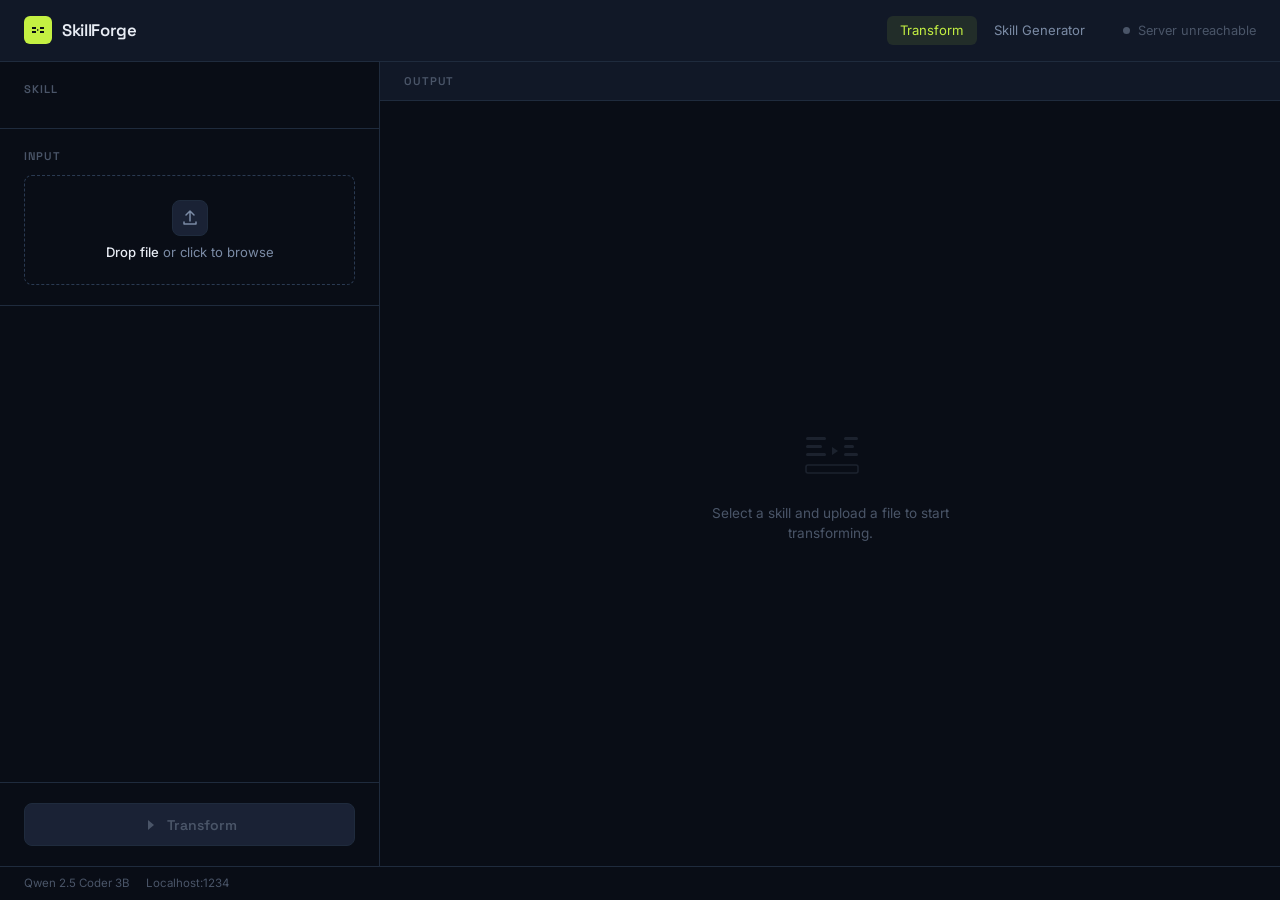
==== templates/index.html @ 71721511 "Initial commit: SkillForge — skill-driven data transformation framework - Skill-based architecture: " ====
<!DOCTYPE html>
<html lang="en">
<head>
    <meta charset="UTF-8">
    <meta name="viewport" content="width=device-width, initial-scale=1.0">
    <title>SkillForge</title>
    <link rel="preconnect" href="https://fonts.googleapis.com">
    <link rel="preconnect" href="https://fonts.gstatic.com" crossorigin>
    <link href="https://fonts.googleapis.com/css2?family=Space+Grotesk:wght@400;500;600;700&family=Inter:wght@400;500;600&family=JetBrains+Mono:wght@400;500&display=swap" rel="stylesheet">
    <style>
        :root {
            --bg-deep: #090d16;
            --bg-surface: #111827;
            --bg-elevated: #1a2235;
            --border: #1f2b3d;
            --border-hover: #2a3a52;
            --text-primary: #e8ecf4;
            --text-secondary: #7b8ba5;
            --text-muted: #4a5568;
            --accent: #c4f042;
            --accent-dim: #c4f04218;
            --accent-mid: #c4f04240;
            --error: #ef4444;
            --success: #c4f042;
        }

        * { margin: 0; padding: 0; box-sizing: border-box; }

        body {
            font-family: 'Inter', system-ui, sans-serif;
            background: var(--bg-deep);
            color: var(--text-primary);
            min-height: 100vh;
            display: flex;
            flex-direction: column;
        }

        /* Header */
        header {
            display: flex;
            align-items: center;
            justify-content: space-between;
            padding: 1rem 1.5rem;
            border-bottom: 1px solid var(--border);
            background: var(--bg-surface);
        }
        .logo {
            display: flex;
            align-items: center;
            gap: 0.625rem;
        }
        .logo-mark {
            width: 28px;
            height: 28px;
            background: var(--accent);
            border-radius: 6px;
            display: flex;
            align-items: center;
            justify-content: center;
        }
        .logo-mark svg { width: 16px; height: 16px; }
        .logo-text {
            font-family: 'Space Grotesk', sans-serif;
            font-weight: 600;
            font-size: 1.05rem;
            letter-spacing: -0.02em;
        }
        .header-status {
            display: flex;
            align-items: center;
            gap: 0.5rem;
            font-size: 0.8rem;
            color: var(--text-muted);
        }
        .nav-links { display: flex; gap: 0.25rem; }
        .nav-link {
            padding: 0.4rem 0.85rem;
            border-radius: 6px;
            font-size: 0.82rem;
            color: var(--text-secondary);
            text-decoration: none;
            transition: background 0.15s, color 0.15s;
        }
        .nav-link:hover { background: var(--bg-elevated); color: var(--text-primary); }
        .nav-link.active { background: var(--accent-dim); color: var(--accent); }
        .status-dot {
            width: 7px;
            height: 7px;
            border-radius: 50%;
            background: var(--text-muted);
        }
        .status-dot.connected { background: var(--accent); box-shadow: 0 0 6px var(--accent-mid); }

        /* Main layout */
        .workspace {
            display: grid;
            grid-template-columns: 380px 1fr;
            flex: 1;
            min-height: 0;
        }

        /* Left panel — controls */
        .controls {
            border-right: 1px solid var(--border);
            display: flex;
            flex-direction: column;
            overflow-y: auto;
        }
        .panel-section {
            padding: 1.25rem 1.5rem;
            border-bottom: 1px solid var(--border);
        }
        .panel-label {
            font-family: 'Space Grotesk', sans-serif;
            font-size: 0.7rem;
            font-weight: 600;
            text-transform: uppercase;
            letter-spacing: 0.08em;
            color: var(--text-muted);
            margin-bottom: 0.75rem;
        }

        /* Skills */
        .skill-list {
            display: flex;
            flex-direction: column;
            gap: 0.5rem;
        }
        .skill-option {
            display: flex;
            align-items: flex-start;
            gap: 0.75rem;
            padding: 0.75rem;
            border: 1px solid var(--border);
            border-radius: 8px;
            cursor: pointer;
            transition: border-color 0.15s, background 0.15s;
        }
        .skill-option:hover {
            border-color: var(--border-hover);
            background: var(--bg-elevated);
        }
        .skill-option.selected {
            border-color: var(--accent);
            background: var(--accent-dim);
        }
        .skill-radio {
            width: 16px;
            height: 16px;
            border-radius: 50%;
            border: 2px solid var(--border-hover);
            flex-shrink: 0;
            margin-top: 1px;
            transition: border-color 0.15s;
            display: flex;
            align-items: center;
            justify-content: center;
        }
        .skill-option.selected .skill-radio {
            border-color: var(--accent);
        }
        .skill-radio-dot {
            width: 8px;
            height: 8px;
            border-radius: 50%;
            background: var(--accent);
            transform: scale(0);
            transition: transform 0.15s;
        }
        .skill-option.selected .skill-radio-dot {
            transform: scale(1);
        }
        .skill-info h3 {
            font-family: 'Space Grotesk', sans-serif;
            font-size: 0.88rem;
            font-weight: 600;
            margin-bottom: 0.2rem;
        }
        .skill-info p {
            font-size: 0.78rem;
            color: var(--text-secondary);
            line-height: 1.4;
        }

        /* Upload */
        .upload-zone {
            border: 1px dashed var(--border-hover);
            border-radius: 8px;
            padding: 1.5rem 1rem;
            text-align: center;
            cursor: pointer;
            transition: border-color 0.15s, background 0.15s;
        }
        .upload-zone:hover, .upload-zone.dragover {
            border-color: var(--accent);
            background: var(--accent-dim);
        }
        .upload-zone.has-file {
            border-style: solid;
            border-color: var(--accent);
            background: var(--accent-dim);
        }
        .upload-zone input { display: none; }
        .upload-icon {
            width: 36px;
            height: 36px;
            margin: 0 auto 0.5rem;
            border-radius: 8px;
            background: var(--bg-elevated);
            border: 1px solid var(--border);
            display: flex;
            align-items: center;
            justify-content: center;
        }
        .upload-icon svg { width: 18px; height: 18px; color: var(--text-secondary); }
        .upload-zone.has-file .upload-icon svg { color: var(--accent); }
        .upload-text {
            font-size: 0.82rem;
            color: var(--text-secondary);
        }
        .upload-text strong { color: var(--text-primary); font-weight: 500; }
        .file-badge {
            display: inline-flex;
            align-items: center;
            gap: 0.375rem;
            background: var(--bg-surface);
            border: 1px solid var(--border);
            border-radius: 5px;
            padding: 0.3rem 0.6rem;
            font-family: 'JetBrains Mono', monospace;
            font-size: 0.78rem;
            color: var(--accent);
            margin-top: 0.25rem;
        }
        .file-size {
            color: var(--text-muted);
            font-size: 0.72rem;
            margin-top: 0.3rem;
        }

        /* Process button */
        .panel-actions {
            padding: 1.25rem 1.5rem;
            margin-top: auto;
            border-top: 1px solid var(--border);
        }
        .btn-process {
            width: 100%;
            padding: 0.7rem 1.25rem;
            background: var(--accent);
            color: var(--bg-deep);
            border: none;
            border-radius: 8px;
            font-family: 'Space Grotesk', sans-serif;
            font-size: 0.88rem;
            font-weight: 600;
            cursor: pointer;
            transition: opacity 0.15s, transform 0.1s;
            display: flex;
            align-items: center;
            justify-content: center;
            gap: 0.5rem;
        }
        .btn-process:hover { opacity: 0.9; }
        .btn-process:active { transform: scale(0.98); }
        .btn-process:disabled {
            background: var(--bg-elevated);
            color: var(--text-muted);
            cursor: not-allowed;
            border: 1px solid var(--border);
        }
        .btn-process:disabled:hover { opacity: 1; }
        .btn-process svg { width: 16px; height: 16px; }

        /* Right panel — output */
        .output {
            display: flex;
            flex-direction: column;
            overflow: hidden;
        }
        .output-header {
            display: flex;
            align-items: center;
            justify-content: space-between;
            padding: 0.75rem 1.5rem;
            border-bottom: 1px solid var(--border);
            background: var(--bg-surface);
        }
        .output-header .panel-label { margin-bottom: 0; }
        .output-body {
            flex: 1;
            overflow-y: auto;
            position: relative;
        }

        /* Empty state */
        .empty-state {
            display: flex;
            flex-direction: column;
            align-items: center;
            justify-content: center;
            height: 100%;
            color: var(--text-muted);
            padding: 2rem;
            text-align: center;
        }
        .empty-state-icon {
            width: 64px;
            height: 64px;
            margin-bottom: 1rem;
            opacity: 0.3;
        }
        .empty-state p {
            font-size: 0.85rem;
            max-width: 280px;
            line-height: 1.5;
        }

        /* Pipeline animation */
        .pipeline-bar {
            height: 2px;
            background: var(--border);
            position: relative;
            overflow: hidden;
            display: none;
        }
        .pipeline-bar.active {
            display: block;
        }
        .pipeline-bar::after {
            content: '';
            position: absolute;
            top: 0;
            left: -40%;
            width: 40%;
            height: 100%;
            background: linear-gradient(90deg, transparent, var(--accent), transparent);
            animation: pipeline-flow 1.2s ease-in-out infinite;
        }
        @keyframes pipeline-flow {
            to { left: 100%; }
        }

        /* Loading overlay */
        .loading-state {
            display: none;
            flex-direction: column;
            align-items: center;
            justify-content: center;
            height: 100%;
            gap: 1rem;
            padding: 2rem;
        }
        .loading-state.visible {
            display: flex;
        }
        .loading-ring {
            width: 40px;
            height: 40px;
            border: 2px solid var(--border);
            border-top-color: var(--accent);
            border-radius: 50%;
            animation: spin 0.9s linear infinite;
        }
        @keyframes spin { to { transform: rotate(360deg); } }
        .loading-state p {
            font-size: 0.85rem;
            color: var(--text-secondary);
        }
        .loading-state .loading-sub {
            font-size: 0.75rem;
            color: var(--text-muted);
        }

        /* Result content */
        .result-content {
            padding: 1.25rem 1.5rem;
        }
        .result-content .result-badge {
            display: inline-flex;
            align-items: center;
            gap: 0.375rem;
            padding: 0.3rem 0.65rem;
            background: var(--accent-dim);
            border: 1px solid var(--accent-mid);
            border-radius: 5px;
            font-family: 'Space Grotesk', sans-serif;
            font-size: 0.75rem;
            font-weight: 500;
            color: var(--accent);
            margin-bottom: 1rem;
        }
        .result-badge svg { width: 12px; height: 12px; }

        /* Table */
        .table-container {
            border: 1px solid var(--border);
            border-radius: 8px;
            overflow: hidden;
        }
        .table-scroll {
            max-height: 340px;
            overflow: auto;
        }
        table {
            width: 100%;
            border-collapse: collapse;
            font-size: 0.82rem;
        }
        th {
            font-family: 'Space Grotesk', sans-serif;
            font-size: 0.72rem;
            font-weight: 600;
            text-transform: uppercase;
            letter-spacing: 0.06em;
            color: var(--text-secondary);
            padding: 0.6rem 0.85rem;
            text-align: left;
            background: var(--bg-elevated);
            border-bottom: 1px solid var(--border);
            position: sticky;
            top: 0;
            z-index: 1;
        }
        td {
            padding: 0.55rem 0.85rem;
            border-bottom: 1px solid var(--border);
            font-family: 'JetBrains Mono', monospace;
            font-size: 0.8rem;
            color: var(--text-primary);
        }
        tr:last-child td { border-bottom: none; }
        tr:hover td { background: var(--bg-elevated); }

        .table-footer {
            display: flex;
            align-items: center;
            justify-content: space-between;
            padding: 0.6rem 0.85rem;
            border-top: 1px solid var(--border);
            background: var(--bg-elevated);
        }
        .table-footer span {
            font-size: 0.75rem;
            color: var(--text-muted);
        }

        /* Download */
        .btn-download {
            display: inline-flex;
            align-items: center;
            gap: 0.375rem;
            padding: 0.35rem 0.75rem;
            background: transparent;
            border: 1px solid var(--border);
            border-radius: 6px;
            color: var(--text-secondary);
            font-family: 'Inter', sans-serif;
            font-size: 0.78rem;
            text-decoration: none;
            cursor: pointer;
            transition: border-color 0.15s, color 0.15s;
        }
        .btn-download:hover {
            border-color: var(--accent);
            color: var(--accent);
        }
        .btn-download svg { width: 14px; height: 14px; }

        /* Text result */
        .result-text-output {
            background: var(--bg-surface);
            border: 1px solid var(--border);
            border-radius: 8px;
            padding: 1rem 1.25rem;
            font-family: 'JetBrains Mono', monospace;
            font-size: 0.8rem;
            line-height: 1.7;
            white-space: pre-wrap;
            max-height: 400px;
            overflow-y: auto;
            color: var(--text-primary);
        }

        /* Multi-file section */
        .file-section-label {
            display: flex;
            align-items: center;
            justify-content: space-between;
            font-family: 'JetBrains Mono', monospace;
            font-size: 0.78rem;
            color: var(--accent);
            padding: 0.5rem 0;
            margin-top: 1rem;
            border-bottom: 1px solid var(--border);
            margin-bottom: 0.75rem;
        }
        .file-section-label:first-of-type { margin-top: 0; }
        .btn-download-sm {
            display: inline-flex;
            align-items: center;
            padding: 0.2rem;
            color: var(--text-muted);
            transition: color 0.15s;
        }
        .btn-download-sm:hover { color: var(--accent); }
        .btn-download-sm svg { width: 14px; height: 14px; }

        /* Validation */
        .validation-panel {
            margin-top: 1.25rem;
            border: 1px solid var(--border);
            border-radius: 8px;
            overflow: hidden;
        }
        .validation-header {
            display: flex;
            align-items: center;
            justify-content: space-between;
            padding: 0.6rem 0.85rem;
            background: var(--bg-elevated);
            cursor: pointer;
            user-select: none;
        }
        .validation-header span {
            font-family: 'Space Grotesk', sans-serif;
            font-size: 0.78rem;
            font-weight: 600;
        }
        .validation-passed { color: var(--accent); }
        .validation-failed { color: var(--error); }
        .validation-stats {
            display: flex;
            gap: 0.75rem;
            font-size: 0.72rem;
        }
        .validation-stats .v-errors { color: var(--error); }
        .validation-stats .v-warnings { color: #f59e0b; }
        .validation-stats .v-ok { color: var(--accent); }
        .validation-body {
            max-height: 200px;
            overflow-y: auto;
            display: none;
        }
        .validation-body.open { display: block; }
        .validation-issue {
            display: grid;
            grid-template-columns: 60px 1fr;
            gap: 0.5rem;
            padding: 0.45rem 0.85rem;
            font-size: 0.78rem;
            border-top: 1px solid var(--border);
            align-items: start;
        }
        .issue-tag {
            font-family: 'JetBrains Mono', monospace;
            font-size: 0.7rem;
            font-weight: 600;
            padding: 0.1rem 0.35rem;
            border-radius: 3px;
            text-align: center;
            text-transform: uppercase;
        }
        .issue-tag.error { background: #ef444425; color: var(--error); }
        .issue-tag.warning { background: #f59e0b20; color: #f59e0b; }
        .issue-detail { color: var(--text-secondary); line-height: 1.4; }
        .issue-loc {
            font-family: 'JetBrains Mono', monospace;
            font-size: 0.7rem;
            color: var(--text-muted);
        }

        /* Error */
        .error-box {
            padding: 0.85rem 1rem;
            background: #ef444412;
            border: 1px solid #ef444430;
            border-radius: 8px;
            color: var(--error);
            font-size: 0.85rem;
            line-height: 1.5;
        }

        /* Footer */
        footer {
            padding: 0.6rem 1.5rem;
            border-top: 1px solid var(--border);
            display: flex;
            align-items: center;
            gap: 1rem;
            font-size: 0.72rem;
            color: var(--text-muted);
        }
        footer span { display: flex; align-items: center; gap: 0.3rem; }

        /* Responsive */
        @media (max-width: 768px) {
            .workspace {
                grid-template-columns: 1fr;
                grid-template-rows: auto 1fr;
            }
            .controls { border-right: none; border-bottom: 1px solid var(--border); }
            .panel-actions { margin-top: 0; }
        }
    </style>
</head>
<body>
    <header>
        <div class="logo">
            <div class="logo-mark">
                <svg viewBox="0 0 16 16" fill="none" xmlns="http://www.w3.org/2000/svg">
                    <path d="M2 5h4v2H2zm0 4h4v2H2zm8-4h4v2h-4zm0 4h4v2h-4zM7 7l2 1-2 1V7z" fill="#090d16"/>
                </svg>
            </div>
            <span class="logo-text">SkillForge</span>
        </div>
        <div style="display:flex;align-items:center;gap:1.5rem;">
            <div class="nav-links">
                <a href="/" class="nav-link active">Transform</a>
                <a href="/generator" class="nav-link">Skill Generator</a>
            </div>
            <div class="header-status">
                <div class="status-dot connected" id="statusDot"></div>
                <span id="statusText">LM Studio connected</span>
            </div>
        </div>
    </header>

    <div class="workspace">
        <!-- Left: Controls -->
        <div class="controls">
            <div class="panel-section">
                <div class="panel-label">Skill</div>
                <div class="skill-list" id="skillsGrid"></div>
            </div>

            <div class="panel-section">
                <div class="panel-label">Input</div>
                <div class="upload-zone" id="uploadZone" onclick="document.getElementById('fileInput').click()">
                    <div class="upload-icon">
                        <svg viewBox="0 0 18 18" fill="none" xmlns="http://www.w3.org/2000/svg">
                            <path d="M9 2v10M5 6l4-4 4 4M3 13v2h12v-2" stroke="currentColor" stroke-width="1.5" stroke-linecap="round" stroke-linejoin="round"/>
                        </svg>
                    </div>
                    <p class="upload-text"><strong>Drop file</strong> or click to browse</p>
                    <input type="file" id="fileInput" accept=".csv,.txt,.json,.xlsx">
                </div>
            </div>

            <div class="panel-actions">
                <button class="btn-process" id="processBtn" disabled onclick="processFile()">
                    <svg viewBox="0 0 16 16" fill="none"><path d="M5 3l6 5-6 5V3z" fill="currentColor"/></svg>
                    Transform
                </button>
            </div>
        </div>

        <!-- Right: Output -->
        <div class="output">
            <div class="output-header">
                <div class="panel-label">Output</div>
                <div id="outputActions"></div>
            </div>
            <div class="pipeline-bar" id="pipelineBar"></div>
            <div class="output-body">
                <div class="empty-state" id="emptyState">
                    <svg class="empty-state-icon" viewBox="0 0 64 64" fill="none" xmlns="http://www.w3.org/2000/svg">
                        <rect x="8" y="14" width="20" height="3" rx="1.5" fill="currentColor"/>
                        <rect x="8" y="22" width="16" height="3" rx="1.5" fill="currentColor"/>
                        <rect x="8" y="30" width="20" height="3" rx="1.5" fill="currentColor"/>
                        <path d="M34 24l6 4-6 4v-8z" fill="currentColor"/>
                        <rect x="46" y="14" width="14" height="3" rx="1.5" fill="currentColor"/>
                        <rect x="46" y="22" width="10" height="3" rx="1.5" fill="currentColor"/>
                        <rect x="46" y="30" width="14" height="3" rx="1.5" fill="currentColor"/>
                        <rect x="8" y="42" width="52" height="8" rx="2" stroke="currentColor" stroke-width="1.5" fill="none"/>
                    </svg>
                    <p>Select a skill and upload a file to start transforming.</p>
                </div>
                <div class="loading-state" id="loadingState">
                    <div class="loading-ring"></div>
                    <p>Transforming data...</p>
                    <span class="loading-sub">Running through local LLM</span>
                </div>
                <div class="result-content" id="resultContent" style="display:none;"></div>
            </div>
        </div>
    </div>

    <footer>
        <span>Qwen 2.5 Coder 3B</span>
        <span>Localhost:1234</span>
    </footer>

    <script>
        let selectedSkill = null;
        let selectedFile = null;

        fetch('/api/skills')
            .then(r => r.json())
            .then(skills => {
                const grid = document.getElementById('skillsGrid');
                skills.forEach(s => {
                    const div = document.createElement('div');
                    div.className = 'skill-option';
                    div.innerHTML = `
                        <div class="skill-radio"><div class="skill-radio-dot"></div></div>
                        <div class="skill-info">
                            <h3>${s.name}</h3>
                            <p>${s.description}</p>
                        </div>`;
                    div.onclick = () => {
                        document.querySelectorAll('.skill-option').forEach(el => el.classList.remove('selected'));
                        div.classList.add('selected');
                        selectedSkill = s.id;
                        updateBtn();
                    };
                    grid.appendChild(div);
                });
            })
            .catch(() => {
                document.getElementById('statusDot').classList.remove('connected');
                document.getElementById('statusText').textContent = 'Server unreachable';
            });

        const uploadZone = document.getElementById('uploadZone');
        const fileInput = document.getElementById('fileInput');

        fileInput.addEventListener('change', (e) => {
            if (e.target.files.length) handleFile(e.target.files[0]);
        });
        uploadZone.addEventListener('dragover', (e) => {
            e.preventDefault();
            uploadZone.classList.add('dragover');
        });
        uploadZone.addEventListener('dragleave', () => uploadZone.classList.remove('dragover'));
        uploadZone.addEventListener('drop', (e) => {
            e.preventDefault();
            uploadZone.classList.remove('dragover');
            if (e.dataTransfer.files.length) handleFile(e.dataTransfer.files[0]);
        });

        function handleFile(file) {
            selectedFile = file;
            uploadZone.classList.add('has-file');
            uploadZone.innerHTML = `
                <div class="upload-icon">
                    <svg viewBox="0 0 18 18" fill="none"><path d="M9 2v10M5 6l4-4 4 4M3 13v2h12v-2" stroke="currentColor" stroke-width="1.5" stroke-linecap="round" stroke-linejoin="round"/></svg>
                </div>
                <div class="file-badge">${file.name}</div>
                <div class="file-size">${(file.size / 1024).toFixed(1)} KB</div>`;
            updateBtn();
        }

        function updateBtn() {
            document.getElementById('processBtn').disabled = !(selectedSkill && selectedFile);
        }

        async function processFile() {
            const btn = document.getElementById('processBtn');
            const emptyState = document.getElementById('emptyState');
            const loadingState = document.getElementById('loadingState');
            const resultContent = document.getElementById('resultContent');
            const pipelineBar = document.getElementById('pipelineBar');
            const outputActions = document.getElementById('outputActions');

            btn.disabled = true;
            emptyState.style.display = 'none';
            resultContent.style.display = 'none';
            loadingState.classList.add('visible');
            pipelineBar.classList.add('active');
            outputActions.innerHTML = '';

            const formData = new FormData();
            formData.append('file', selectedFile);
            formData.append('skill_id', selectedSkill);

            try {
                const res = await fetch('/api/process', { method: 'POST', body: formData });
                const data = await res.json();

                loadingState.classList.remove('visible');
                pipelineBar.classList.remove('active');
                resultContent.style.display = 'block';

                if (data.error) {
                    resultContent.innerHTML = `<div class="error-box">${escapeHtml(data.error)}</div>`;
                    if (data.raw_output) {
                        resultContent.innerHTML += `<pre class="result-text-output" style="margin-top:0.75rem">${escapeHtml(data.raw_output)}</pre>`;
                    }
                } else if (data.files) {
                    let html = `<div class="result-badge"><svg viewBox="0 0 12 12" fill="none"><path d="M10 3L4.5 8.5 2 6" stroke="currentColor" stroke-width="1.5" stroke-linecap="round" stroke-linejoin="round"/></svg>${data.files.length} files generated</div>`;
                    data.files.forEach(f => {
                        html += `<div class="file-section-label">${escapeHtml(f.file)}<a class="btn-download-sm" href="${f.download}" download><svg viewBox="0 0 14 14" fill="none"><path d="M7 2v8M4 7l3 3 3-3M2 12h10" stroke="currentColor" stroke-width="1.3" stroke-linecap="round" stroke-linejoin="round"/></svg></a></div>`;
                        html += renderTable(f.preview, f.row_count);
                    });
                    html += renderValidation(data.validation);
                    resultContent.innerHTML = html;
                    if (data.download_zip) {
                        outputActions.innerHTML = `<a class="btn-download" href="${data.download_zip}" download><svg viewBox="0 0 14 14" fill="none"><path d="M7 2v8M4 7l3 3 3-3M2 12h10" stroke="currentColor" stroke-width="1.3" stroke-linecap="round" stroke-linejoin="round"/></svg>Download ZIP</a>`;
                    }
                } else if (data.preview) {
                    let html = `<div class="result-badge"><svg viewBox="0 0 12 12" fill="none"><path d="M10 3L4.5 8.5 2 6" stroke="currentColor" stroke-width="1.5" stroke-linecap="round" stroke-linejoin="round"/></svg>Transform complete</div>`;
                    html += renderTable(data.preview, data.row_count);
                    html += renderValidation(data.validation);
                    resultContent.innerHTML = html;
                    if (data.download) {
                        outputActions.innerHTML = `<a class="btn-download" href="${data.download}" download><svg viewBox="0 0 14 14" fill="none"><path d="M7 2v8M4 7l3 3 3-3M2 12h10" stroke="currentColor" stroke-width="1.3" stroke-linecap="round" stroke-linejoin="round"/></svg>Download</a>`;
                    }
                } else if (data.result) {
                    resultContent.innerHTML = `<div class="result-badge"><svg viewBox="0 0 12 12" fill="none"><path d="M10 3L4.5 8.5 2 6" stroke="currentColor" stroke-width="1.5" stroke-linecap="round" stroke-linejoin="round"/></svg>Analysis complete</div><pre class="result-text-output">${escapeHtml(data.result)}</pre>`;
                }
            } catch (err) {
                loadingState.classList.remove('visible');
                pipelineBar.classList.remove('active');
                resultContent.style.display = 'block';
                resultContent.innerHTML = `<div class="error-box">Connection failed: ${escapeHtml(err.message)}</div>`;
            }

            btn.disabled = false;
        }

        function renderValidation(validation) {
            if (!validation) return '';
            const { passed, error_count, warning_count, issues } = validation;

            let statusClass = passed ? 'validation-passed' : 'validation-failed';
            let statusText = passed ? 'Validation passed' : 'Validation failed';
            let statsHtml = '';
            if (error_count > 0) statsHtml += `<span class="v-errors">${error_count} error${error_count > 1 ? 's' : ''}</span>`;
            if (warning_count > 0) statsHtml += `<span class="v-warnings">${warning_count} warning${warning_count > 1 ? 's' : ''}</span>`;
            if (error_count === 0 && warning_count === 0) statsHtml = '<span class="v-ok">All checks passed</span>';

            let issuesHtml = '';
            issues.forEach(issue => {
                let loc = issue.file;
                if (issue.row) loc += ` row ${issue.row}`;
                if (issue.column) loc += ` → ${issue.column}`;
                issuesHtml += `
                    <div class="validation-issue">
                        <span class="issue-tag ${issue.severity}">${issue.severity}</span>
                        <div>
                            <div class="issue-detail">${escapeHtml(issue.message)}</div>
                            <div class="issue-loc">${escapeHtml(loc)}</div>
                        </div>
                    </div>`;
            });

            const bodyId = 'vbody_' + Math.random().toString(36).slice(2, 8);
            return `
                <div class="validation-panel">
                    <div class="validation-header" onclick="document.getElementById('${bodyId}').classList.toggle('open')">
                        <span class="${statusClass}">${statusText}</span>
                        <div class="validation-stats">${statsHtml}</div>
                    </div>
                    <div class="validation-body ${issues.length > 0 ? 'open' : ''}" id="${bodyId}">
                        ${issuesHtml}
                    </div>
                </div>`;
        }

        function renderTable(preview, rowCount) {
            if (!preview || !preview.length) return '<p style="color:var(--text-muted)">No data</p>';
            const cols = Object.keys(preview[0]);
            let html = '<div class="table-container"><div class="table-scroll"><table><thead><tr>';
            cols.forEach(c => html += `<th>${escapeHtml(c)}</th>`);
            html += '</tr></thead><tbody>';
            preview.forEach(row => {
                html += '<tr>';
                cols.forEach(c => html += `<td>${escapeHtml(String(row[c] ?? ''))}</td>`);
                html += '</tr>';
            });
            html += '</tbody></table></div>';
            html += `<div class="table-footer"><span>${rowCount || preview.length} rows</span></div></div>`;
            return html;
        }

        function escapeHtml(str) {
            const d = document.createElement('div');
            d.textContent = str;
            return d.innerHTML;
        }
    </script>
</body>
</html>
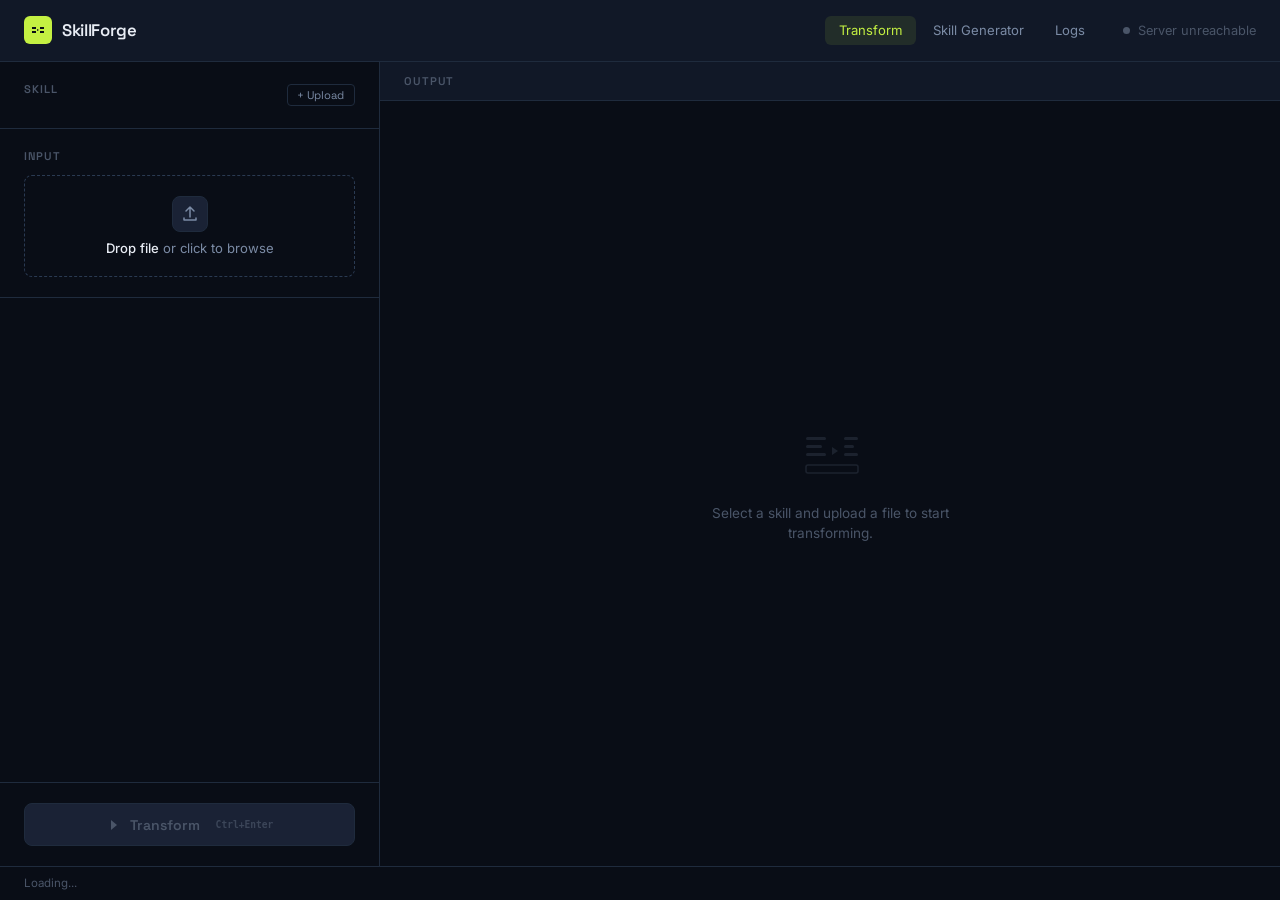
==== commit 8be3829c: "Add .env config, skill management, real-time logs, shared CSS, and UX improvements - Convert hardcod" ====
--- a/templates/index.html
+++ b/templates/index.html
@@ -7,602 +7,7 @@
     <link rel="preconnect" href="https://fonts.googleapis.com">
     <link rel="preconnect" href="https://fonts.gstatic.com" crossorigin>
     <link href="https://fonts.googleapis.com/css2?family=Space+Grotesk:wght@400;500;600;700&family=Inter:wght@400;500;600&family=JetBrains+Mono:wght@400;500&display=swap" rel="stylesheet">
-    <style>
-        :root {
-            --bg-deep: #090d16;
-            --bg-surface: #111827;
-            --bg-elevated: #1a2235;
-            --border: #1f2b3d;
-            --border-hover: #2a3a52;
-            --text-primary: #e8ecf4;
-            --text-secondary: #7b8ba5;
-            --text-muted: #4a5568;
-            --accent: #c4f042;
-            --accent-dim: #c4f04218;
-            --accent-mid: #c4f04240;
-            --error: #ef4444;
-            --success: #c4f042;
-        }
-
-        * { margin: 0; padding: 0; box-sizing: border-box; }
-
-        body {
-            font-family: 'Inter', system-ui, sans-serif;
-            background: var(--bg-deep);
-            color: var(--text-primary);
-            min-height: 100vh;
-            display: flex;
-            flex-direction: column;
-        }
-
-        /* Header */
-        header {
-            display: flex;
-            align-items: center;
-            justify-content: space-between;
-            padding: 1rem 1.5rem;
-            border-bottom: 1px solid var(--border);
-            background: var(--bg-surface);
-        }
-        .logo {
-            display: flex;
-            align-items: center;
-            gap: 0.625rem;
-        }
-        .logo-mark {
-            width: 28px;
-            height: 28px;
-            background: var(--accent);
-            border-radius: 6px;
-            display: flex;
-            align-items: center;
-            justify-content: center;
-        }
-        .logo-mark svg { width: 16px; height: 16px; }
-        .logo-text {
-            font-family: 'Space Grotesk', sans-serif;
-            font-weight: 600;
-            font-size: 1.05rem;
-            letter-spacing: -0.02em;
-        }
-        .header-status {
-            display: flex;
-            align-items: center;
-            gap: 0.5rem;
-            font-size: 0.8rem;
-            color: var(--text-muted);
-        }
-        .nav-links { display: flex; gap: 0.25rem; }
-        .nav-link {
-            padding: 0.4rem 0.85rem;
-            border-radius: 6px;
-            font-size: 0.82rem;
-            color: var(--text-secondary);
-            text-decoration: none;
-            transition: background 0.15s, color 0.15s;
-        }
-        .nav-link:hover { background: var(--bg-elevated); color: var(--text-primary); }
-        .nav-link.active { background: var(--accent-dim); color: var(--accent); }
-        .status-dot {
-            width: 7px;
-            height: 7px;
-            border-radius: 50%;
-            background: var(--text-muted);
-        }
-        .status-dot.connected { background: var(--accent); box-shadow: 0 0 6px var(--accent-mid); }
-
-        /* Main layout */
-        .workspace {
-            display: grid;
-            grid-template-columns: 380px 1fr;
-            flex: 1;
-            min-height: 0;
-        }
-
-        /* Left panel — controls */
-        .controls {
-            border-right: 1px solid var(--border);
-            display: flex;
-            flex-direction: column;
-            overflow-y: auto;
-        }
-        .panel-section {
-            padding: 1.25rem 1.5rem;
-            border-bottom: 1px solid var(--border);
-        }
-        .panel-label {
-            font-family: 'Space Grotesk', sans-serif;
-            font-size: 0.7rem;
-            font-weight: 600;
-            text-transform: uppercase;
-            letter-spacing: 0.08em;
-            color: var(--text-muted);
-            margin-bottom: 0.75rem;
-        }
-
-        /* Skills */
-        .skill-list {
-            display: flex;
-            flex-direction: column;
-            gap: 0.5rem;
-        }
-        .skill-option {
-            display: flex;
-            align-items: flex-start;
-            gap: 0.75rem;
-            padding: 0.75rem;
-            border: 1px solid var(--border);
-            border-radius: 8px;
-            cursor: pointer;
-            transition: border-color 0.15s, background 0.15s;
-        }
-        .skill-option:hover {
-            border-color: var(--border-hover);
-            background: var(--bg-elevated);
-        }
-        .skill-option.selected {
-            border-color: var(--accent);
-            background: var(--accent-dim);
-        }
-        .skill-radio {
-            width: 16px;
-            height: 16px;
-            border-radius: 50%;
-            border: 2px solid var(--border-hover);
-            flex-shrink: 0;
-            margin-top: 1px;
-            transition: border-color 0.15s;
-            display: flex;
-            align-items: center;
-            justify-content: center;
-        }
-        .skill-option.selected .skill-radio {
-            border-color: var(--accent);
-        }
-        .skill-radio-dot {
-            width: 8px;
-            height: 8px;
-            border-radius: 50%;
-            background: var(--accent);
-            transform: scale(0);
-            transition: transform 0.15s;
-        }
-        .skill-option.selected .skill-radio-dot {
-            transform: scale(1);
-        }
-        .skill-info h3 {
-            font-family: 'Space Grotesk', sans-serif;
-            font-size: 0.88rem;
-            font-weight: 600;
-            margin-bottom: 0.2rem;
-        }
-        .skill-info p {
-            font-size: 0.78rem;
-            color: var(--text-secondary);
-            line-height: 1.4;
-        }
-
-        /* Upload */
-        .upload-zone {
-            border: 1px dashed var(--border-hover);
-            border-radius: 8px;
-            padding: 1.5rem 1rem;
-            text-align: center;
-            cursor: pointer;
-            transition: border-color 0.15s, background 0.15s;
-        }
-        .upload-zone:hover, .upload-zone.dragover {
-            border-color: var(--accent);
-            background: var(--accent-dim);
-        }
-        .upload-zone.has-file {
-            border-style: solid;
-            border-color: var(--accent);
-            background: var(--accent-dim);
-        }
-        .upload-zone input { display: none; }
-        .upload-icon {
-            width: 36px;
-            height: 36px;
-            margin: 0 auto 0.5rem;
-            border-radius: 8px;
-            background: var(--bg-elevated);
-            border: 1px solid var(--border);
-            display: flex;
-            align-items: center;
-            justify-content: center;
-        }
-        .upload-icon svg { width: 18px; height: 18px; color: var(--text-secondary); }
-        .upload-zone.has-file .upload-icon svg { color: var(--accent); }
-        .upload-text {
-            font-size: 0.82rem;
-            color: var(--text-secondary);
-        }
-        .upload-text strong { color: var(--text-primary); font-weight: 500; }
-        .file-badge {
-            display: inline-flex;
-            align-items: center;
-            gap: 0.375rem;
-            background: var(--bg-surface);
-            border: 1px solid var(--border);
-            border-radius: 5px;
-            padding: 0.3rem 0.6rem;
-            font-family: 'JetBrains Mono', monospace;
-            font-size: 0.78rem;
-            color: var(--accent);
-            margin-top: 0.25rem;
-        }
-        .file-size {
-            color: var(--text-muted);
-            font-size: 0.72rem;
-            margin-top: 0.3rem;
-        }
-
-        /* Process button */
-        .panel-actions {
-            padding: 1.25rem 1.5rem;
-            margin-top: auto;
-            border-top: 1px solid var(--border);
-        }
-        .btn-process {
-            width: 100%;
-            padding: 0.7rem 1.25rem;
-            background: var(--accent);
-            color: var(--bg-deep);
-            border: none;
-            border-radius: 8px;
-            font-family: 'Space Grotesk', sans-serif;
-            font-size: 0.88rem;
-            font-weight: 600;
-            cursor: pointer;
-            transition: opacity 0.15s, transform 0.1s;
-            display: flex;
-            align-items: center;
-            justify-content: center;
-            gap: 0.5rem;
-        }
-        .btn-process:hover { opacity: 0.9; }
-        .btn-process:active { transform: scale(0.98); }
-        .btn-process:disabled {
-            background: var(--bg-elevated);
-            color: var(--text-muted);
-            cursor: not-allowed;
-            border: 1px solid var(--border);
-        }
-        .btn-process:disabled:hover { opacity: 1; }
-        .btn-process svg { width: 16px; height: 16px; }
-
-        /* Right panel — output */
-        .output {
-            display: flex;
-            flex-direction: column;
-            overflow: hidden;
-        }
-        .output-header {
-            display: flex;
-            align-items: center;
-            justify-content: space-between;
-            padding: 0.75rem 1.5rem;
-            border-bottom: 1px solid var(--border);
-            background: var(--bg-surface);
-        }
-        .output-header .panel-label { margin-bottom: 0; }
-        .output-body {
-            flex: 1;
-            overflow-y: auto;
-            position: relative;
-        }
-
-        /* Empty state */
-        .empty-state {
-            display: flex;
-            flex-direction: column;
-            align-items: center;
-            justify-content: center;
-            height: 100%;
-            color: var(--text-muted);
-            padding: 2rem;
-            text-align: center;
-        }
-        .empty-state-icon {
-            width: 64px;
-            height: 64px;
-            margin-bottom: 1rem;
-            opacity: 0.3;
-        }
-        .empty-state p {
-            font-size: 0.85rem;
-            max-width: 280px;
-            line-height: 1.5;
-        }
-
-        /* Pipeline animation */
-        .pipeline-bar {
-            height: 2px;
-            background: var(--border);
-            position: relative;
-            overflow: hidden;
-            display: none;
-        }
-        .pipeline-bar.active {
-            display: block;
-        }
-        .pipeline-bar::after {
-            content: '';
-            position: absolute;
-            top: 0;
-            left: -40%;
-            width: 40%;
-            height: 100%;
-            background: linear-gradient(90deg, transparent, var(--accent), transparent);
-            animation: pipeline-flow 1.2s ease-in-out infinite;
-        }
-        @keyframes pipeline-flow {
-            to { left: 100%; }
-        }
-
-        /* Loading overlay */
-        .loading-state {
-            display: none;
-            flex-direction: column;
-            align-items: center;
-            justify-content: center;
-            height: 100%;
-            gap: 1rem;
-            padding: 2rem;
-        }
-        .loading-state.visible {
-            display: flex;
-        }
-        .loading-ring {
-            width: 40px;
-            height: 40px;
-            border: 2px solid var(--border);
-            border-top-color: var(--accent);
-            border-radius: 50%;
-            animation: spin 0.9s linear infinite;
-        }
-        @keyframes spin { to { transform: rotate(360deg); } }
-        .loading-state p {
-            font-size: 0.85rem;
-            color: var(--text-secondary);
-        }
-        .loading-state .loading-sub {
-            font-size: 0.75rem;
-            color: var(--text-muted);
-        }
-
-        /* Result content */
-        .result-content {
-            padding: 1.25rem 1.5rem;
-        }
-        .result-content .result-badge {
-            display: inline-flex;
-            align-items: center;
-            gap: 0.375rem;
-            padding: 0.3rem 0.65rem;
-            background: var(--accent-dim);
-            border: 1px solid var(--accent-mid);
-            border-radius: 5px;
-            font-family: 'Space Grotesk', sans-serif;
-            font-size: 0.75rem;
-            font-weight: 500;
-            color: var(--accent);
-            margin-bottom: 1rem;
-        }
-        .result-badge svg { width: 12px; height: 12px; }
-
-        /* Table */
-        .table-container {
-            border: 1px solid var(--border);
-            border-radius: 8px;
-            overflow: hidden;
-        }
-        .table-scroll {
-            max-height: 340px;
-            overflow: auto;
-        }
-        table {
-            width: 100%;
-            border-collapse: collapse;
-            font-size: 0.82rem;
-        }
-        th {
-            font-family: 'Space Grotesk', sans-serif;
-            font-size: 0.72rem;
-            font-weight: 600;
-            text-transform: uppercase;
-            letter-spacing: 0.06em;
-            color: var(--text-secondary);
-            padding: 0.6rem 0.85rem;
-            text-align: left;
-            background: var(--bg-elevated);
-            border-bottom: 1px solid var(--border);
-            position: sticky;
-            top: 0;
-            z-index: 1;
-        }
-        td {
-            padding: 0.55rem 0.85rem;
-            border-bottom: 1px solid var(--border);
-            font-family: 'JetBrains Mono', monospace;
-            font-size: 0.8rem;
-            color: var(--text-primary);
-        }
-        tr:last-child td { border-bottom: none; }
-        tr:hover td { background: var(--bg-elevated); }
-
-        .table-footer {
-            display: flex;
-            align-items: center;
-            justify-content: space-between;
-            padding: 0.6rem 0.85rem;
-            border-top: 1px solid var(--border);
-            background: var(--bg-elevated);
-        }
-        .table-footer span {
-            font-size: 0.75rem;
-            color: var(--text-muted);
-        }
-
-        /* Download */
-        .btn-download {
-            display: inline-flex;
-            align-items: center;
-            gap: 0.375rem;
-            padding: 0.35rem 0.75rem;
-            background: transparent;
-            border: 1px solid var(--border);
-            border-radius: 6px;
-            color: var(--text-secondary);
-            font-family: 'Inter', sans-serif;
-            font-size: 0.78rem;
-            text-decoration: none;
-            cursor: pointer;
-            transition: border-color 0.15s, color 0.15s;
-        }
-        .btn-download:hover {
-            border-color: var(--accent);
-            color: var(--accent);
-        }
-        .btn-download svg { width: 14px; height: 14px; }
-
-        /* Text result */
-        .result-text-output {
-            background: var(--bg-surface);
-            border: 1px solid var(--border);
-            border-radius: 8px;
-            padding: 1rem 1.25rem;
-            font-family: 'JetBrains Mono', monospace;
-            font-size: 0.8rem;
-            line-height: 1.7;
-            white-space: pre-wrap;
-            max-height: 400px;
-            overflow-y: auto;
-            color: var(--text-primary);
-        }
-
-        /* Multi-file section */
-        .file-section-label {
-            display: flex;
-            align-items: center;
-            justify-content: space-between;
-            font-family: 'JetBrains Mono', monospace;
-            font-size: 0.78rem;
-            color: var(--accent);
-            padding: 0.5rem 0;
-            margin-top: 1rem;
-            border-bottom: 1px solid var(--border);
-            margin-bottom: 0.75rem;
-        }
-        .file-section-label:first-of-type { margin-top: 0; }
-        .btn-download-sm {
-            display: inline-flex;
-            align-items: center;
-            padding: 0.2rem;
-            color: var(--text-muted);
-            transition: color 0.15s;
-        }
-        .btn-download-sm:hover { color: var(--accent); }
-        .btn-download-sm svg { width: 14px; height: 14px; }
-
-        /* Validation */
-        .validation-panel {
-            margin-top: 1.25rem;
-            border: 1px solid var(--border);
-            border-radius: 8px;
-            overflow: hidden;
-        }
-        .validation-header {
-            display: flex;
-            align-items: center;
-            justify-content: space-between;
-            padding: 0.6rem 0.85rem;
-            background: var(--bg-elevated);
-            cursor: pointer;
-            user-select: none;
-        }
-        .validation-header span {
-            font-family: 'Space Grotesk', sans-serif;
-            font-size: 0.78rem;
-            font-weight: 600;
-        }
-        .validation-passed { color: var(--accent); }
-        .validation-failed { color: var(--error); }
-        .validation-stats {
-            display: flex;
-            gap: 0.75rem;
-            font-size: 0.72rem;
-        }
-        .validation-stats .v-errors { color: var(--error); }
-        .validation-stats .v-warnings { color: #f59e0b; }
-        .validation-stats .v-ok { color: var(--accent); }
-        .validation-body {
-            max-height: 200px;
-            overflow-y: auto;
-            display: none;
-        }
-        .validation-body.open { display: block; }
-        .validation-issue {
-            display: grid;
-            grid-template-columns: 60px 1fr;
-            gap: 0.5rem;
-            padding: 0.45rem 0.85rem;
-            font-size: 0.78rem;
-            border-top: 1px solid var(--border);
-            align-items: start;
-        }
-        .issue-tag {
-            font-family: 'JetBrains Mono', monospace;
-            font-size: 0.7rem;
-            font-weight: 600;
-            padding: 0.1rem 0.35rem;
-            border-radius: 3px;
-            text-align: center;
-            text-transform: uppercase;
-        }
-        .issue-tag.error { background: #ef444425; color: var(--error); }
-        .issue-tag.warning { background: #f59e0b20; color: #f59e0b; }
-        .issue-detail { color: var(--text-secondary); line-height: 1.4; }
-        .issue-loc {
-            font-family: 'JetBrains Mono', monospace;
-            font-size: 0.7rem;
-            color: var(--text-muted);
-        }
-
-        /* Error */
-        .error-box {
-            padding: 0.85rem 1rem;
-            background: #ef444412;
-            border: 1px solid #ef444430;
-            border-radius: 8px;
-            color: var(--error);
-            font-size: 0.85rem;
-            line-height: 1.5;
-        }
-
-        /* Footer */
-        footer {
-            padding: 0.6rem 1.5rem;
-            border-top: 1px solid var(--border);
-            display: flex;
-            align-items: center;
-            gap: 1rem;
-            font-size: 0.72rem;
-            color: var(--text-muted);
-        }
-        footer span { display: flex; align-items: center; gap: 0.3rem; }
-
-        /* Responsive */
-        @media (max-width: 768px) {
-            .workspace {
-                grid-template-columns: 1fr;
-                grid-template-rows: auto 1fr;
-            }
-            .controls { border-right: none; border-bottom: 1px solid var(--border); }
-            .panel-actions { margin-top: 0; }
-        }
-    </style>
+    <link rel="stylesheet" href="/static/style.css">
 </head>
 <body>
     <header>
@@ -618,6 +23,7 @@
             <div class="nav-links">
                 <a href="/" class="nav-link active">Transform</a>
                 <a href="/generator" class="nav-link">Skill Generator</a>
+                <a href="#" class="nav-link" onclick="event.preventDefault(); toggleLogPanel()">Logs</a>
             </div>
             <div class="header-status">
                 <div class="status-dot connected" id="statusDot"></div>
@@ -630,13 +36,18 @@
         <!-- Left: Controls -->
         <div class="controls">
             <div class="panel-section">
-                <div class="panel-label">Skill</div>
+                <div style="display:flex;align-items:center;justify-content:space-between;">
+                    <div class="panel-label">Skill</div>
+                    <button class="btn-add-output" onclick="document.getElementById('skillUploadInput').click()" title="Upload skill .md file">+ Upload</button>
+                    <input type="file" id="skillUploadInput" accept=".md" style="display:none" onchange="uploadSkillFile(this)">
+                </div>
                 <div class="skill-list" id="skillsGrid"></div>
             </div>
 
             <div class="panel-section">
                 <div class="panel-label">Input</div>
                 <div class="upload-zone" id="uploadZone" onclick="document.getElementById('fileInput').click()">
+                    <button class="btn-change-file" onclick="event.stopPropagation(); clearFile()" title="Change file" aria-label="Remove selected file">&times;</button>
                     <div class="upload-icon">
                         <svg viewBox="0 0 18 18" fill="none" xmlns="http://www.w3.org/2000/svg">
                             <path d="M9 2v10M5 6l4-4 4 4M3 13v2h12v-2" stroke="currentColor" stroke-width="1.5" stroke-linecap="round" stroke-linejoin="round"/>
@@ -651,6 +62,7 @@
                 <button class="btn-process" id="processBtn" disabled onclick="processFile()">
                     <svg viewBox="0 0 16 16" fill="none"><path d="M5 3l6 5-6 5V3z" fill="currentColor"/></svg>
                     Transform
+                    <span class="kbd-hint">Ctrl+Enter</span>
                 </button>
             </div>
         </div>
@@ -687,41 +99,148 @@
     </div>
 
     <footer>
-        <span>Qwen 2.5 Coder 3B</span>
-        <span>Localhost:1234</span>
+        <span id="footerModel">Loading...</span>
+        <span id="footerUrl"></span>
     </footer>
+
+    <!-- Toast -->
+    <div class="toast" id="toast"></div>
+
+    <!-- Log Panel -->
+    <div class="log-panel-overlay" id="logOverlay" onclick="toggleLogPanel()"></div>
+    <div class="log-panel" id="logPanel">
+        <div class="log-panel-header">
+            <h2>Logs</h2>
+            <button class="modal-close" onclick="toggleLogPanel()" aria-label="Close log panel">&times;</button>
+        </div>
+        <div class="log-panel-toolbar">
+            <button class="log-filter-btn active" onclick="setLogFilter('ALL', this)">All</button>
+            <button class="log-filter-btn" onclick="setLogFilter('INFO', this)">Info</button>
+            <button class="log-filter-btn" onclick="setLogFilter('WARNING', this)">Warn</button>
+            <button class="log-filter-btn" onclick="setLogFilter('ERROR', this)">Error</button>
+            <span class="log-panel-count" id="logCount">0</span>
+        </div>
+        <div class="log-panel-body" id="logBody"></div>
+    </div>
+
+    <!-- Confirm Modal -->
+    <div class="modal-overlay" id="confirmModal">
+        <div class="modal" style="width:400px;">
+            <div class="modal-header">
+                <h2 id="confirmTitle">Confirm</h2>
+                <button class="modal-close" onclick="closeConfirm()" aria-label="Close">&times;</button>
+            </div>
+            <div class="modal-body">
+                <p id="confirmMessage" style="font-size:0.88rem;line-height:1.5;color:var(--text-secondary);"></p>
+            </div>
+            <div class="modal-footer">
+                <button class="btn-modal secondary" onclick="closeConfirm()">Cancel</button>
+                <button class="btn-modal primary" id="confirmOk" style="background:var(--error);border-color:var(--error);">Delete</button>
+            </div>
+        </div>
+    </div>
+
+    <!-- Skill Editor Modal -->
+    <div class="modal-overlay" id="skillModal">
+        <div class="modal">
+            <div class="modal-header">
+                <h2 id="modalTitle">Edit Skill</h2>
+                <button class="modal-close" onclick="closeSkillModal()" aria-label="Close">&times;</button>
+            </div>
+            <div class="modal-body">
+                <textarea id="skillEditor" spellcheck="false"></textarea>
+            </div>
+            <div class="modal-footer">
+                <button class="btn-modal secondary" onclick="closeSkillModal()">Cancel</button>
+                <button class="btn-modal primary" onclick="saveSkill()">Save</button>
+            </div>
+        </div>
+    </div>
 
     <script>
         let selectedSkill = null;
         let selectedFile = null;
-
-        fetch('/api/skills')
-            .then(r => r.json())
-            .then(skills => {
-                const grid = document.getElementById('skillsGrid');
-                skills.forEach(s => {
-                    const div = document.createElement('div');
-                    div.className = 'skill-option';
-                    div.innerHTML = `
-                        <div class="skill-radio"><div class="skill-radio-dot"></div></div>
-                        <div class="skill-info">
-                            <h3>${s.name}</h3>
-                            <p>${s.description}</p>
-                        </div>`;
-                    div.onclick = () => {
-                        document.querySelectorAll('.skill-option').forEach(el => el.classList.remove('selected'));
-                        div.classList.add('selected');
-                        selectedSkill = s.id;
-                        updateBtn();
-                    };
-                    grid.appendChild(div);
+        let editingSkillId = null;
+
+        function escapeHtml(str) {
+            const d = document.createElement('div');
+            d.textContent = str;
+            return d.innerHTML;
+        }
+
+        function showToast(msg, isError) {
+            const t = document.getElementById('toast');
+            t.textContent = msg;
+            t.className = 'toast show' + (isError ? ' error' : '');
+            setTimeout(() => t.className = 'toast', 2500);
+        }
+
+        // --- Footer config ---
+        fetch('/api/config').then(r => r.json()).then(c => {
+            document.getElementById('footerModel').textContent = c.model;
+            document.getElementById('footerUrl').textContent = c.base_url.replace('http://', '').replace('/v1', '');
+        }).catch(() => {});
+
+        // --- Skills ---
+        function loadSkills() {
+            fetch('/api/skills')
+                .then(r => r.json())
+                .then(skills => {
+                    const grid = document.getElementById('skillsGrid');
+                    grid.innerHTML = '';
+                    skills.forEach(s => {
+                        const div = document.createElement('div');
+                        div.className = 'skill-option';
+                        div.tabIndex = 0;
+                        div.setAttribute('role', 'radio');
+                        div.setAttribute('aria-checked', s.id === selectedSkill ? 'true' : 'false');
+                        if (s.id === selectedSkill) div.classList.add('selected');
+
+                        const tagClass = s.category === 'example' ? 'example' : 'custom';
+                        const tagLabel = s.category === 'example' ? 'Example' : 'Custom';
+
+                        div.innerHTML = `
+                            <div class="skill-radio"><div class="skill-radio-dot"></div></div>
+                            <div class="skill-info">
+                                <h3>${escapeHtml(s.name)}</h3>
+                                <p>${escapeHtml(s.description)}</p>
+                                <div class="skill-meta">
+                                    <span class="skill-tag ${tagClass}">${tagLabel}</span>
+                                </div>
+                            </div>
+                            <div class="skill-actions">
+                                <button class="skill-action-btn" title="Edit" aria-label="Edit skill ${escapeHtml(s.name)}" data-skill-id="${s.id}" onclick="event.stopPropagation(); openSkillEditor('${s.id}')">
+                                    <svg viewBox="0 0 13 13" fill="none"><path d="M9.5 1.5l2 2L4 11H2V9L9.5 1.5z" stroke="currentColor" stroke-width="1.2" stroke-linecap="round" stroke-linejoin="round"/></svg>
+                                </button>
+                                <button class="skill-action-btn delete" title="Delete" aria-label="Delete skill ${escapeHtml(s.name)}" onclick="event.stopPropagation(); deleteSkill('${s.id}', '${escapeHtml(s.name)}')">
+                                    <svg viewBox="0 0 13 13" fill="none"><path d="M2 3.5h9M4.5 3.5V2.5a1 1 0 011-1h2a1 1 0 011 1v1M5 6v3.5M8 6v3.5M3.5 3.5l.5 7.5a1 1 0 001 1h3a1 1 0 001-1l.5-7.5" stroke="currentColor" stroke-width="1.1" stroke-linecap="round" stroke-linejoin="round"/></svg>
+                                </button>
+                            </div>`;
+                        div.onclick = () => selectSkill(div, s.id);
+                        div.onkeydown = (e) => { if (e.key === 'Enter' || e.key === ' ') { e.preventDefault(); selectSkill(div, s.id); } };
+                        grid.appendChild(div);
+                    });
+                })
+                .catch(() => {
+                    document.getElementById('statusDot').classList.remove('connected');
+                    document.getElementById('statusText').textContent = 'Server unreachable';
                 });
-            })
-            .catch(() => {
-                document.getElementById('statusDot').classList.remove('connected');
-                document.getElementById('statusText').textContent = 'Server unreachable';
+        }
+
+        function selectSkill(div, id) {
+            document.querySelectorAll('.skill-option').forEach(el => {
+                el.classList.remove('selected');
+                el.setAttribute('aria-checked', 'false');
             });
-
+            div.classList.add('selected');
+            div.setAttribute('aria-checked', 'true');
+            selectedSkill = id;
+            updateBtn();
+        }
+
+        loadSkills();
+
+        // --- File upload ---
         const uploadZone = document.getElementById('uploadZone');
         const fileInput = document.getElementById('fileInput');
 
@@ -742,12 +261,42 @@
         function handleFile(file) {
             selectedFile = file;
             uploadZone.classList.add('has-file');
-            uploadZone.innerHTML = `
-                <div class="upload-icon">
-                    <svg viewBox="0 0 18 18" fill="none"><path d="M9 2v10M5 6l4-4 4 4M3 13v2h12v-2" stroke="currentColor" stroke-width="1.5" stroke-linecap="round" stroke-linejoin="round"/></svg>
-                </div>
-                <div class="file-badge">${file.name}</div>
-                <div class="file-size">${(file.size / 1024).toFixed(1)} KB</div>`;
+            const inner = uploadZone.querySelector('.upload-icon');
+            const textEl = uploadZone.querySelector('.upload-text');
+            const existingBadge = uploadZone.querySelector('.file-badge');
+            const existingSize = uploadZone.querySelector('.file-size');
+            if (existingBadge) existingBadge.remove();
+            if (existingSize) existingSize.remove();
+            if (textEl) textEl.remove();
+
+            const badge = document.createElement('div');
+            badge.className = 'file-badge';
+            badge.textContent = file.name;
+            inner.insertAdjacentElement('afterend', badge);
+
+            const size = document.createElement('div');
+            size.className = 'file-size';
+            size.textContent = (file.size / 1024).toFixed(1) + ' KB';
+            badge.insertAdjacentElement('afterend', size);
+
+            updateBtn();
+        }
+
+        function clearFile() {
+            selectedFile = null;
+            fileInput.value = '';
+            uploadZone.classList.remove('has-file');
+            const badge = uploadZone.querySelector('.file-badge');
+            const size = uploadZone.querySelector('.file-size');
+            if (badge) badge.remove();
+            if (size) size.remove();
+            if (!uploadZone.querySelector('.upload-text')) {
+                const inner = uploadZone.querySelector('.upload-icon');
+                const p = document.createElement('p');
+                p.className = 'upload-text';
+                p.innerHTML = '<strong>Drop file</strong> or click to browse';
+                inner.insertAdjacentElement('afterend', p);
+            }
             updateBtn();
         }
 
@@ -755,8 +304,11 @@
             document.getElementById('processBtn').disabled = !(selectedSkill && selectedFile);
         }
 
+        // --- Process ---
         async function processFile() {
             const btn = document.getElementById('processBtn');
+            if (btn.disabled) return;
+
             const emptyState = document.getElementById('emptyState');
             const loadingState = document.getElementById('loadingState');
             const resultContent = document.getElementById('resultContent');
@@ -787,6 +339,7 @@
                     if (data.raw_output) {
                         resultContent.innerHTML += `<pre class="result-text-output" style="margin-top:0.75rem">${escapeHtml(data.raw_output)}</pre>`;
                     }
+                    showToast('Transform failed', true);
                 } else if (data.files) {
                     let html = `<div class="result-badge"><svg viewBox="0 0 12 12" fill="none"><path d="M10 3L4.5 8.5 2 6" stroke="currentColor" stroke-width="1.5" stroke-linecap="round" stroke-linejoin="round"/></svg>${data.files.length} files generated</div>`;
                     data.files.forEach(f => {
@@ -798,6 +351,7 @@
                     if (data.download_zip) {
                         outputActions.innerHTML = `<a class="btn-download" href="${data.download_zip}" download><svg viewBox="0 0 14 14" fill="none"><path d="M7 2v8M4 7l3 3 3-3M2 12h10" stroke="currentColor" stroke-width="1.3" stroke-linecap="round" stroke-linejoin="round"/></svg>Download ZIP</a>`;
                     }
+                    showToast(`${data.files.length} files generated`);
                 } else if (data.preview) {
                     let html = `<div class="result-badge"><svg viewBox="0 0 12 12" fill="none"><path d="M10 3L4.5 8.5 2 6" stroke="currentColor" stroke-width="1.5" stroke-linecap="round" stroke-linejoin="round"/></svg>Transform complete</div>`;
                     html += renderTable(data.preview, data.row_count);
@@ -806,14 +360,17 @@
                     if (data.download) {
                         outputActions.innerHTML = `<a class="btn-download" href="${data.download}" download><svg viewBox="0 0 14 14" fill="none"><path d="M7 2v8M4 7l3 3 3-3M2 12h10" stroke="currentColor" stroke-width="1.3" stroke-linecap="round" stroke-linejoin="round"/></svg>Download</a>`;
                     }
+                    showToast('Transform complete');
                 } else if (data.result) {
                     resultContent.innerHTML = `<div class="result-badge"><svg viewBox="0 0 12 12" fill="none"><path d="M10 3L4.5 8.5 2 6" stroke="currentColor" stroke-width="1.5" stroke-linecap="round" stroke-linejoin="round"/></svg>Analysis complete</div><pre class="result-text-output">${escapeHtml(data.result)}</pre>`;
+                    showToast('Analysis complete');
                 }
             } catch (err) {
                 loadingState.classList.remove('visible');
                 pipelineBar.classList.remove('active');
                 resultContent.style.display = 'block';
                 resultContent.innerHTML = `<div class="error-box">Connection failed: ${escapeHtml(err.message)}</div>`;
+                showToast('Connection failed', true);
             }
 
             btn.disabled = false;
@@ -874,11 +431,166 @@
             return html;
         }
 
-        function escapeHtml(str) {
-            const d = document.createElement('div');
-            d.textContent = str;
-            return d.innerHTML;
-        }
+        // --- Skill editor ---
+        async function openSkillEditor(skillId) {
+            editingSkillId = skillId;
+            document.getElementById('modalTitle').textContent = `Edit Skill — ${skillId}`;
+            const res = await fetch(`/api/skills/${skillId}`);
+            const data = await res.json();
+            document.getElementById('skillEditor').value = data.content;
+            document.getElementById('skillModal').classList.add('open');
+        }
+
+        function closeSkillModal() {
+            document.getElementById('skillModal').classList.remove('open');
+            editingSkillId = null;
+        }
+
+        async function saveSkill() {
+            if (!editingSkillId) return;
+            const content = document.getElementById('skillEditor').value;
+            const form = new FormData();
+            form.append('skill_content', content);
+            const res = await fetch(`/api/skills/${editingSkillId}`, { method: 'PUT', body: form });
+            const data = await res.json();
+            if (data.status === 'success') {
+                closeSkillModal();
+                loadSkills();
+                showToast('Skill saved');
+            }
+        }
+
+        function deleteSkill(skillId, skillName) {
+            showConfirm(
+                'Delete Skill',
+                `Are you sure you want to delete "${skillName}"? This action cannot be undone.`,
+                async () => {
+                    await fetch(`/api/skills/${skillId}`, { method: 'DELETE' });
+                    if (selectedSkill === skillId) {
+                        selectedSkill = null;
+                        updateBtn();
+                    }
+                    loadSkills();
+                    showToast('Skill deleted');
+                }
+            );
+        }
+
+        function showConfirm(title, message, onConfirm) {
+            document.getElementById('confirmTitle').textContent = title;
+            document.getElementById('confirmMessage').textContent = message;
+            const okBtn = document.getElementById('confirmOk');
+            const newBtn = okBtn.cloneNode(true);
+            okBtn.parentNode.replaceChild(newBtn, okBtn);
+            newBtn.addEventListener('click', () => { closeConfirm(); onConfirm(); });
+            document.getElementById('confirmModal').classList.add('open');
+        }
+
+        function closeConfirm() {
+            document.getElementById('confirmModal').classList.remove('open');
+        }
+
+        document.getElementById('confirmModal').addEventListener('click', (e) => {
+            if (e.target === e.currentTarget) closeConfirm();
+        });
+
+        async function uploadSkillFile(input) {
+            const file = input.files[0];
+            if (!file) return;
+            const form = new FormData();
+            form.append('skill_file', file);
+            const res = await fetch('/api/upload-skill', { method: 'POST', body: form });
+            const data = await res.json();
+            if (data.status === 'success') {
+                loadSkills();
+                showToast(`Skill "${file.name}" uploaded`);
+            }
+            input.value = '';
+        }
+
+        document.getElementById('skillModal').addEventListener('click', (e) => {
+            if (e.target === e.currentTarget) closeSkillModal();
+        });
+
+        // --- Log Panel (SSE) ---
+        let logAllEntries = [];
+        let logFilter = 'ALL';
+        let logPanelOpen = false;
+        let logEventSource = null;
+
+        function toggleLogPanel() {
+            logPanelOpen = !logPanelOpen;
+            document.getElementById('logPanel').classList.toggle('open', logPanelOpen);
+            document.getElementById('logOverlay').classList.toggle('open', logPanelOpen);
+            if (logPanelOpen && !logEventSource) {
+                fetchLogs();
+                connectLogStream();
+            }
+        }
+
+        async function fetchLogs() {
+            try {
+                const res = await fetch('/api/logs?limit=500');
+                const data = await res.json();
+                logAllEntries = data.logs;
+                renderLogs();
+            } catch {}
+        }
+
+        function connectLogStream() {
+            logEventSource = new EventSource('/api/logs/stream');
+            logEventSource.onmessage = (e) => {
+                const entry = JSON.parse(e.data);
+                logAllEntries.push(entry);
+                if (logAllEntries.length > 500) logAllEntries.shift();
+                renderLogs();
+            };
+            logEventSource.onerror = () => {
+                logEventSource.close();
+                logEventSource = null;
+                setTimeout(connectLogStream, 3000);
+            };
+        }
+
+        function renderLogs() {
+            const body = document.getElementById('logBody');
+            const filtered = logFilter === 'ALL'
+                ? logAllEntries
+                : logAllEntries.filter(l => l.level === logFilter);
+            document.getElementById('logCount').textContent = `${filtered.length} entries`;
+            if (!filtered.length) {
+                body.innerHTML = '<div class="log-empty">No logs yet</div>';
+                return;
+            }
+            body.innerHTML = filtered.map(l => `<div class="log-entry">
+                <span class="log-time">${escapeHtml(l.time).slice(11)}</span>
+                <span class="log-level ${l.level}">${l.level}</span>
+                <span class="log-message">${escapeHtml(l.message)}</span>
+            </div>`).join('');
+            body.scrollTop = body.scrollHeight;
+        }
+
+        function setLogFilter(level, btn) {
+            logFilter = level;
+            document.querySelectorAll('.log-filter-btn').forEach(b => b.classList.remove('active'));
+            btn.classList.add('active');
+            renderLogs();
+        }
+
+        connectLogStream();
+
+        // --- Keyboard shortcuts ---
+        document.addEventListener('keydown', (e) => {
+            if (e.key === 'Escape') {
+                if (document.getElementById('skillModal').classList.contains('open')) { closeSkillModal(); return; }
+                if (document.getElementById('confirmModal').classList.contains('open')) { closeConfirm(); return; }
+                if (logPanelOpen) { toggleLogPanel(); return; }
+            }
+            if ((e.ctrlKey || e.metaKey) && e.key === 'Enter') {
+                e.preventDefault();
+                processFile();
+            }
+        });
     </script>
 </body>
 </html>
--- a/static/style.css
+++ b/static/style.css
@@ -0,0 +1,878 @@
+/* SkillForge — shared styles */
+:root {
+    --bg-deep: #090d16;
+    --bg-surface: #111827;
+    --bg-elevated: #1a2235;
+    --border: #1f2b3d;
+    --border-hover: #2a3a52;
+    --text-primary: #e8ecf4;
+    --text-secondary: #7b8ba5;
+    --text-muted: #4a5568;
+    --accent: #c4f042;
+    --accent-dim: #c4f04218;
+    --accent-mid: #c4f04240;
+    --error: #ef4444;
+    --success: #c4f042;
+    --warning: #f59e0b;
+}
+
+* { margin: 0; padding: 0; box-sizing: border-box; }
+
+body {
+    font-family: 'Inter', system-ui, sans-serif;
+    background: var(--bg-deep);
+    color: var(--text-primary);
+    min-height: 100vh;
+    display: flex;
+    flex-direction: column;
+}
+
+/* Header */
+header {
+    display: flex;
+    align-items: center;
+    justify-content: space-between;
+    padding: 1rem 1.5rem;
+    border-bottom: 1px solid var(--border);
+    background: var(--bg-surface);
+}
+.logo {
+    display: flex;
+    align-items: center;
+    gap: 0.625rem;
+}
+.logo-mark {
+    width: 28px; height: 28px;
+    background: var(--accent);
+    border-radius: 6px;
+    display: flex;
+    align-items: center;
+    justify-content: center;
+}
+.logo-mark svg { width: 16px; height: 16px; }
+.logo-text {
+    font-family: 'Space Grotesk', sans-serif;
+    font-weight: 600;
+    font-size: 1.05rem;
+    letter-spacing: -0.02em;
+}
+.header-status {
+    display: flex;
+    align-items: center;
+    gap: 0.5rem;
+    font-size: 0.8rem;
+    color: var(--text-muted);
+}
+.nav-links { display: flex; gap: 0.25rem; }
+.nav-link {
+    padding: 0.4rem 0.85rem;
+    border-radius: 6px;
+    font-size: 0.82rem;
+    color: var(--text-secondary);
+    text-decoration: none;
+    transition: background 0.15s, color 0.15s;
+}
+.nav-link:hover { background: var(--bg-elevated); color: var(--text-primary); }
+.nav-link.active { background: var(--accent-dim); color: var(--accent); }
+.status-dot {
+    width: 7px; height: 7px;
+    border-radius: 50%;
+    background: var(--text-muted);
+}
+.status-dot.connected { background: var(--accent); box-shadow: 0 0 6px var(--accent-mid); }
+
+/* Layout */
+.workspace {
+    display: grid;
+    grid-template-columns: 380px 1fr;
+    flex: 1;
+    min-height: 0;
+}
+.controls {
+    border-right: 1px solid var(--border);
+    display: flex;
+    flex-direction: column;
+    overflow-y: auto;
+}
+.panel-section {
+    padding: 1.25rem 1.5rem;
+    border-bottom: 1px solid var(--border);
+}
+.panel-label {
+    font-family: 'Space Grotesk', sans-serif;
+    font-size: 0.7rem;
+    font-weight: 600;
+    text-transform: uppercase;
+    letter-spacing: 0.08em;
+    color: var(--text-muted);
+    margin-bottom: 0.75rem;
+}
+
+/* Upload zone */
+.upload-zone {
+    border: 1px dashed var(--border-hover);
+    border-radius: 8px;
+    padding: 1.25rem 1rem;
+    text-align: center;
+    cursor: pointer;
+    transition: border-color 0.15s, background 0.15s;
+    position: relative;
+}
+.upload-zone:hover, .upload-zone.dragover {
+    border-color: var(--accent);
+    background: var(--accent-dim);
+}
+.upload-zone.has-file {
+    border-style: solid;
+    border-color: var(--accent);
+    background: var(--accent-dim);
+}
+.upload-zone input[type="file"] { display: none; }
+.upload-icon {
+    width: 36px; height: 36px;
+    margin: 0 auto 0.5rem;
+    border-radius: 8px;
+    background: var(--bg-elevated);
+    border: 1px solid var(--border);
+    display: flex;
+    align-items: center;
+    justify-content: center;
+}
+.upload-icon svg { width: 18px; height: 18px; color: var(--text-secondary); }
+.upload-zone.has-file .upload-icon svg { color: var(--accent); }
+.upload-text { font-size: 0.82rem; color: var(--text-secondary); }
+.upload-text strong { color: var(--text-primary); font-weight: 500; }
+.file-badge {
+    display: inline-flex;
+    align-items: center;
+    gap: 0.375rem;
+    background: var(--bg-surface);
+    border: 1px solid var(--border);
+    border-radius: 5px;
+    padding: 0.3rem 0.6rem;
+    font-family: 'JetBrains Mono', monospace;
+    font-size: 0.78rem;
+    color: var(--accent);
+    margin-top: 0.25rem;
+}
+.file-size {
+    color: var(--text-muted);
+    font-size: 0.72rem;
+    margin-top: 0.3rem;
+}
+.btn-change-file {
+    position: absolute;
+    top: 6px;
+    right: 6px;
+    width: 22px; height: 22px;
+    display: none;
+    align-items: center;
+    justify-content: center;
+    border: 1px solid var(--border);
+    background: var(--bg-surface);
+    color: var(--text-muted);
+    cursor: pointer;
+    border-radius: 4px;
+    font-size: 0.7rem;
+    line-height: 1;
+    transition: color 0.15s, border-color 0.15s;
+    z-index: 2;
+}
+.btn-change-file:hover { color: var(--text-primary); border-color: var(--border-hover); }
+.upload-zone.has-file .btn-change-file { display: flex; }
+
+/* Buttons */
+.btn-add-output {
+    background: transparent;
+    border: 1px solid var(--border);
+    color: var(--text-secondary);
+    padding: 0.2rem 0.6rem;
+    border-radius: 4px;
+    font-size: 0.7rem;
+    cursor: pointer;
+    font-family: 'Space Grotesk', sans-serif;
+}
+.btn-add-output:hover { border-color: var(--accent); color: var(--accent); }
+
+.panel-actions {
+    padding: 1.25rem 1.5rem;
+    margin-top: auto;
+    border-top: 1px solid var(--border);
+}
+.btn-process, .btn {
+    width: 100%;
+    padding: 0.7rem 1.25rem;
+    background: var(--accent);
+    color: var(--bg-deep);
+    border: none;
+    border-radius: 8px;
+    font-family: 'Space Grotesk', sans-serif;
+    font-size: 0.88rem;
+    font-weight: 600;
+    cursor: pointer;
+    transition: opacity 0.15s, transform 0.1s;
+    display: flex;
+    align-items: center;
+    justify-content: center;
+    gap: 0.5rem;
+}
+.btn-process:hover, .btn:hover { opacity: 0.9; }
+.btn-process:active { transform: scale(0.98); }
+.btn-process:disabled, .btn:disabled {
+    background: var(--bg-elevated);
+    color: var(--text-muted);
+    cursor: not-allowed;
+    border: 1px solid var(--border);
+}
+.btn-process:disabled:hover, .btn:disabled:hover { opacity: 1; }
+.btn-process svg { width: 16px; height: 16px; }
+
+/* Output panel */
+.output {
+    display: flex;
+    flex-direction: column;
+    overflow: hidden;
+}
+.output-header {
+    display: flex;
+    align-items: center;
+    justify-content: space-between;
+    padding: 0.75rem 1.5rem;
+    border-bottom: 1px solid var(--border);
+    background: var(--bg-surface);
+}
+.output-header .panel-label { margin-bottom: 0; }
+.output-body {
+    flex: 1;
+    overflow-y: auto;
+    position: relative;
+}
+
+/* Empty state */
+.empty-state {
+    display: flex;
+    flex-direction: column;
+    align-items: center;
+    justify-content: center;
+    height: 100%;
+    color: var(--text-muted);
+    padding: 2rem;
+    text-align: center;
+}
+.empty-state-icon { width: 64px; height: 64px; margin-bottom: 1rem; opacity: 0.3; }
+.empty-state p { font-size: 0.85rem; max-width: 300px; line-height: 1.5; }
+
+/* Pipeline animation */
+.pipeline-bar {
+    height: 2px;
+    background: var(--border);
+    position: relative;
+    overflow: hidden;
+    display: none;
+}
+.pipeline-bar.active { display: block; }
+.pipeline-bar::after {
+    content: '';
+    position: absolute;
+    top: 0; left: -40%;
+    width: 40%; height: 100%;
+    background: linear-gradient(90deg, transparent, var(--accent), transparent);
+    animation: pipeline-flow 1.2s ease-in-out infinite;
+}
+@keyframes pipeline-flow { to { left: 100%; } }
+
+/* Loading */
+.loading-state {
+    display: none;
+    flex-direction: column;
+    align-items: center;
+    justify-content: center;
+    height: 100%;
+    gap: 1rem;
+    padding: 2rem;
+}
+.loading-state.visible { display: flex; }
+.loading-ring {
+    width: 40px; height: 40px;
+    border: 2px solid var(--border);
+    border-top-color: var(--accent);
+    border-radius: 50%;
+    animation: spin 0.9s linear infinite;
+}
+@keyframes spin { to { transform: rotate(360deg); } }
+.loading-state p { font-size: 0.85rem; color: var(--text-secondary); }
+.loading-state .loading-sub { font-size: 0.75rem; color: var(--text-muted); }
+
+/* Toast */
+.toast {
+    position: fixed;
+    bottom: 1.5rem;
+    right: 1.5rem;
+    padding: 0.65rem 1.25rem;
+    background: var(--bg-elevated);
+    border: 1px solid var(--accent);
+    border-radius: 8px;
+    color: var(--accent);
+    font-size: 0.85rem;
+    font-weight: 500;
+    opacity: 0;
+    transform: translateY(10px);
+    transition: all 0.3s;
+    pointer-events: none;
+    z-index: 300;
+}
+.toast.show { opacity: 1; transform: translateY(0); }
+.toast.error { border-color: var(--error); color: var(--error); }
+
+/* Modal */
+.modal-overlay {
+    display: none;
+    position: fixed;
+    inset: 0;
+    background: rgba(0,0,0,0.6);
+    z-index: 100;
+    align-items: center;
+    justify-content: center;
+}
+.modal-overlay.open { display: flex; }
+.modal {
+    background: var(--bg-surface);
+    border: 1px solid var(--border);
+    border-radius: 12px;
+    width: 700px;
+    max-width: 90vw;
+    max-height: 80vh;
+    display: flex;
+    flex-direction: column;
+}
+.modal-header {
+    display: flex;
+    align-items: center;
+    justify-content: space-between;
+    padding: 1rem 1.25rem;
+    border-bottom: 1px solid var(--border);
+}
+.modal-header h2 {
+    font-family: 'Space Grotesk', sans-serif;
+    font-size: 1rem;
+    font-weight: 600;
+}
+.modal-close {
+    width: 28px; height: 28px;
+    display: flex;
+    align-items: center;
+    justify-content: center;
+    border: none;
+    background: transparent;
+    color: var(--text-muted);
+    cursor: pointer;
+    border-radius: 6px;
+}
+.modal-close:hover { background: var(--bg-elevated); color: var(--text-primary); }
+.modal-body {
+    flex: 1;
+    overflow-y: auto;
+    padding: 1.25rem;
+}
+.modal-body textarea {
+    width: 100%;
+    min-height: 400px;
+    background: var(--bg-deep);
+    border: 1px solid var(--border);
+    border-radius: 8px;
+    padding: 1rem;
+    font-family: 'JetBrains Mono', monospace;
+    font-size: 0.82rem;
+    line-height: 1.6;
+    color: var(--text-primary);
+    resize: vertical;
+}
+.modal-body textarea:focus { outline: none; border-color: var(--accent); }
+.modal-footer {
+    display: flex;
+    align-items: center;
+    justify-content: flex-end;
+    gap: 0.5rem;
+    padding: 0.75rem 1.25rem;
+    border-top: 1px solid var(--border);
+}
+.btn-modal {
+    padding: 0.5rem 1rem;
+    border-radius: 6px;
+    font-family: 'Space Grotesk', sans-serif;
+    font-size: 0.82rem;
+    font-weight: 600;
+    cursor: pointer;
+    border: 1px solid var(--border);
+    transition: all 0.15s;
+}
+.btn-modal.secondary { background: transparent; color: var(--text-secondary); }
+.btn-modal.secondary:hover { background: var(--bg-elevated); color: var(--text-primary); }
+.btn-modal.primary { background: var(--accent); color: var(--bg-deep); border-color: var(--accent); }
+.btn-modal.primary:hover { opacity: 0.9; }
+
+/* Log Panel (slide-out) */
+.log-panel-overlay {
+    display: none;
+    position: fixed;
+    inset: 0;
+    background: rgba(0,0,0,0.4);
+    z-index: 200;
+}
+.log-panel-overlay.open { display: block; }
+.log-panel {
+    position: fixed;
+    top: 0;
+    right: -520px;
+    width: 520px;
+    max-width: 100vw;
+    height: 100vh;
+    background: var(--bg-surface);
+    border-left: 1px solid var(--border);
+    z-index: 201;
+    display: flex;
+    flex-direction: column;
+    transition: right 0.25s ease;
+}
+.log-panel.open { right: 0; }
+.log-panel-header {
+    display: flex;
+    align-items: center;
+    justify-content: space-between;
+    padding: 0.85rem 1.25rem;
+    border-bottom: 1px solid var(--border);
+}
+.log-panel-header h2 {
+    font-family: 'Space Grotesk', sans-serif;
+    font-size: 0.95rem;
+    font-weight: 600;
+}
+.log-panel-toolbar {
+    display: flex;
+    align-items: center;
+    gap: 0.5rem;
+    padding: 0.6rem 1.25rem;
+    border-bottom: 1px solid var(--border);
+    flex-wrap: wrap;
+}
+.log-filter-btn {
+    padding: 0.2rem 0.5rem;
+    border-radius: 4px;
+    font-size: 0.68rem;
+    font-family: 'Space Grotesk', sans-serif;
+    font-weight: 600;
+    border: 1px solid var(--border);
+    background: transparent;
+    color: var(--text-muted);
+    cursor: pointer;
+    transition: all 0.15s;
+}
+.log-filter-btn:hover { border-color: var(--border-hover); color: var(--text-secondary); }
+.log-filter-btn.active { border-color: var(--accent); color: var(--accent); background: var(--accent-dim); }
+.log-panel-count {
+    margin-left: auto;
+    font-size: 0.72rem;
+    color: var(--text-muted);
+    font-family: 'JetBrains Mono', monospace;
+}
+.log-panel-body { flex: 1; overflow-y: auto; }
+.log-entry {
+    display: grid;
+    grid-template-columns: 70px 50px 1fr;
+    padding: 0.25rem 1.25rem;
+    border-bottom: 1px solid var(--border);
+    font-family: 'JetBrains Mono', monospace;
+    font-size: 0.72rem;
+    line-height: 1.6;
+}
+.log-entry:hover { background: var(--bg-elevated); }
+.log-time { color: var(--text-muted); white-space: nowrap; }
+.log-level { font-weight: 600; }
+.log-level.INFO { color: var(--accent); }
+.log-level.DEBUG { color: var(--text-muted); }
+.log-level.WARNING { color: var(--warning); }
+.log-level.ERROR { color: var(--error); }
+.log-message { color: var(--text-primary); word-break: break-word; }
+.log-empty {
+    display: flex;
+    align-items: center;
+    justify-content: center;
+    height: 100%;
+    color: var(--text-muted);
+    font-size: 0.82rem;
+}
+
+/* Skills */
+.skill-list { display: flex; flex-direction: column; gap: 0.5rem; }
+.skill-option {
+    display: flex;
+    align-items: flex-start;
+    gap: 0.75rem;
+    padding: 0.75rem;
+    border: 1px solid var(--border);
+    border-radius: 8px;
+    cursor: pointer;
+    transition: border-color 0.15s, background 0.15s;
+}
+.skill-option:hover { border-color: var(--border-hover); background: var(--bg-elevated); }
+.skill-option.selected { border-color: var(--accent); background: var(--accent-dim); }
+.skill-option:focus-visible {
+    outline: 2px solid var(--accent);
+    outline-offset: 2px;
+}
+.skill-radio {
+    width: 16px; height: 16px;
+    border-radius: 50%;
+    border: 2px solid var(--border-hover);
+    flex-shrink: 0;
+    margin-top: 1px;
+    transition: border-color 0.15s;
+    display: flex;
+    align-items: center;
+    justify-content: center;
+}
+.skill-option.selected .skill-radio { border-color: var(--accent); }
+.skill-radio-dot {
+    width: 8px; height: 8px;
+    border-radius: 50%;
+    background: var(--accent);
+    transform: scale(0);
+    transition: transform 0.15s;
+}
+.skill-option.selected .skill-radio-dot { transform: scale(1); }
+.skill-info h3 {
+    font-family: 'Space Grotesk', sans-serif;
+    font-size: 0.88rem;
+    font-weight: 600;
+    margin-bottom: 0.2rem;
+}
+.skill-info p {
+    font-size: 0.78rem;
+    color: var(--text-secondary);
+    line-height: 1.4;
+}
+.skill-meta { display: flex; align-items: center; gap: 0.4rem; margin-top: 0.35rem; }
+.skill-tag {
+    font-family: 'JetBrains Mono', monospace;
+    font-size: 0.65rem;
+    padding: 0.1rem 0.4rem;
+    border-radius: 3px;
+    background: var(--bg-surface);
+    border: 1px solid var(--border);
+    color: var(--text-muted);
+    text-transform: uppercase;
+    letter-spacing: 0.04em;
+}
+.skill-tag.example { color: #f59e0b; border-color: #f59e0b40; background: #f59e0b10; }
+.skill-tag.custom { color: var(--accent); border-color: var(--accent-mid); background: var(--accent-dim); }
+.skill-actions {
+    display: flex;
+    gap: 0.25rem;
+    margin-left: auto;
+    opacity: 0;
+    transition: opacity 0.15s;
+}
+.skill-option:hover .skill-actions { opacity: 1; }
+.skill-action-btn {
+    width: 24px; height: 24px;
+    display: flex;
+    align-items: center;
+    justify-content: center;
+    border: none;
+    background: transparent;
+    color: var(--text-muted);
+    cursor: pointer;
+    border-radius: 4px;
+    transition: color 0.15s, background 0.15s;
+}
+.skill-action-btn:hover { color: var(--text-primary); background: var(--bg-surface); }
+.skill-action-btn.delete:hover { color: var(--error); }
+.skill-action-btn svg { width: 13px; height: 13px; }
+
+/* Result content */
+.result-content { padding: 1.25rem 1.5rem; }
+.result-badge {
+    display: inline-flex;
+    align-items: center;
+    gap: 0.375rem;
+    padding: 0.3rem 0.65rem;
+    background: var(--accent-dim);
+    border: 1px solid var(--accent-mid);
+    border-radius: 5px;
+    font-family: 'Space Grotesk', sans-serif;
+    font-size: 0.75rem;
+    font-weight: 500;
+    color: var(--accent);
+    margin-bottom: 1rem;
+}
+.result-badge svg { width: 12px; height: 12px; }
+
+/* Table */
+.table-container { border: 1px solid var(--border); border-radius: 8px; overflow: hidden; }
+.table-scroll { max-height: 340px; overflow: auto; }
+table { width: 100%; border-collapse: collapse; font-size: 0.82rem; }
+th {
+    font-family: 'Space Grotesk', sans-serif;
+    font-size: 0.72rem;
+    font-weight: 600;
+    text-transform: uppercase;
+    letter-spacing: 0.06em;
+    color: var(--text-secondary);
+    padding: 0.6rem 0.85rem;
+    text-align: left;
+    background: var(--bg-elevated);
+    border-bottom: 1px solid var(--border);
+    position: sticky;
+    top: 0;
+    z-index: 1;
+}
+td {
+    padding: 0.55rem 0.85rem;
+    border-bottom: 1px solid var(--border);
+    font-family: 'JetBrains Mono', monospace;
+    font-size: 0.8rem;
+    color: var(--text-primary);
+}
+tr:last-child td { border-bottom: none; }
+tr:hover td { background: var(--bg-elevated); }
+.table-footer {
+    display: flex;
+    align-items: center;
+    justify-content: space-between;
+    padding: 0.6rem 0.85rem;
+    border-top: 1px solid var(--border);
+    background: var(--bg-elevated);
+}
+.table-footer span { font-size: 0.75rem; color: var(--text-muted); }
+
+/* Download */
+.btn-download {
+    display: inline-flex;
+    align-items: center;
+    gap: 0.375rem;
+    padding: 0.35rem 0.75rem;
+    background: transparent;
+    border: 1px solid var(--border);
+    border-radius: 6px;
+    color: var(--text-secondary);
+    font-family: 'Inter', sans-serif;
+    font-size: 0.78rem;
+    text-decoration: none;
+    cursor: pointer;
+    transition: border-color 0.15s, color 0.15s;
+}
+.btn-download:hover { border-color: var(--accent); color: var(--accent); }
+.btn-download svg { width: 14px; height: 14px; }
+
+/* Text result */
+.result-text-output {
+    background: var(--bg-surface);
+    border: 1px solid var(--border);
+    border-radius: 8px;
+    padding: 1rem 1.25rem;
+    font-family: 'JetBrains Mono', monospace;
+    font-size: 0.8rem;
+    line-height: 1.7;
+    white-space: pre-wrap;
+    max-height: 400px;
+    overflow-y: auto;
+    color: var(--text-primary);
+}
+
+/* Multi-file */
+.file-section-label {
+    display: flex;
+    align-items: center;
+    justify-content: space-between;
+    font-family: 'JetBrains Mono', monospace;
+    font-size: 0.78rem;
+    color: var(--accent);
+    padding: 0.5rem 0;
+    margin-top: 1rem;
+    border-bottom: 1px solid var(--border);
+    margin-bottom: 0.75rem;
+}
+.file-section-label:first-of-type { margin-top: 0; }
+.btn-download-sm {
+    display: inline-flex;
+    align-items: center;
+    padding: 0.2rem;
+    color: var(--text-muted);
+    transition: color 0.15s;
+}
+.btn-download-sm:hover { color: var(--accent); }
+.btn-download-sm svg { width: 14px; height: 14px; }
+
+/* Validation */
+.validation-panel { margin-top: 1.25rem; border: 1px solid var(--border); border-radius: 8px; overflow: hidden; }
+.validation-header {
+    display: flex;
+    align-items: center;
+    justify-content: space-between;
+    padding: 0.6rem 0.85rem;
+    background: var(--bg-elevated);
+    cursor: pointer;
+    user-select: none;
+}
+.validation-header span {
+    font-family: 'Space Grotesk', sans-serif;
+    font-size: 0.78rem;
+    font-weight: 600;
+}
+.validation-passed { color: var(--accent); }
+.validation-failed { color: var(--error); }
+.validation-stats { display: flex; gap: 0.75rem; font-size: 0.72rem; }
+.validation-stats .v-errors { color: var(--error); }
+.validation-stats .v-warnings { color: #f59e0b; }
+.validation-stats .v-ok { color: var(--accent); }
+.validation-body { max-height: 200px; overflow-y: auto; display: none; }
+.validation-body.open { display: block; }
+.validation-issue {
+    display: grid;
+    grid-template-columns: 60px 1fr;
+    gap: 0.5rem;
+    padding: 0.45rem 0.85rem;
+    font-size: 0.78rem;
+    border-top: 1px solid var(--border);
+    align-items: start;
+}
+.issue-tag {
+    font-family: 'JetBrains Mono', monospace;
+    font-size: 0.7rem;
+    font-weight: 600;
+    padding: 0.1rem 0.35rem;
+    border-radius: 3px;
+    text-align: center;
+    text-transform: uppercase;
+}
+.issue-tag.error { background: #ef444425; color: var(--error); }
+.issue-tag.warning { background: #f59e0b20; color: #f59e0b; }
+.issue-detail { color: var(--text-secondary); line-height: 1.4; }
+.issue-loc {
+    font-family: 'JetBrains Mono', monospace;
+    font-size: 0.7rem;
+    color: var(--text-muted);
+}
+
+/* Error */
+.error-box {
+    padding: 0.85rem 1rem;
+    background: #ef444412;
+    border: 1px solid #ef444430;
+    border-radius: 8px;
+    color: var(--error);
+    font-size: 0.85rem;
+    line-height: 1.5;
+}
+
+/* Footer */
+footer {
+    padding: 0.6rem 1.5rem;
+    border-top: 1px solid var(--border);
+    display: flex;
+    align-items: center;
+    gap: 1rem;
+    font-size: 0.72rem;
+    color: var(--text-muted);
+}
+footer span { display: flex; align-items: center; gap: 0.3rem; }
+
+/* Input field */
+.input-field {
+    width: 100%;
+    padding: 0.55rem 0.75rem;
+    background: var(--bg-elevated);
+    border: 1px solid var(--border);
+    border-radius: 6px;
+    color: var(--text-primary);
+    font-family: 'Inter', sans-serif;
+    font-size: 0.85rem;
+    outline: none;
+    transition: border-color 0.15s;
+}
+.input-field:focus { border-color: var(--accent); }
+.input-field::placeholder { color: var(--text-muted); }
+
+/* Generator-specific */
+.output-slot { display: flex; align-items: center; gap: 0.5rem; margin-bottom: 0.5rem; }
+.output-slot .upload-zone { flex: 1; }
+.btn-remove-slot {
+    background: transparent;
+    border: none;
+    color: var(--text-muted);
+    cursor: pointer;
+    font-size: 1.1rem;
+    padding: 0.25rem;
+    border-radius: 4px;
+    line-height: 1;
+}
+.btn-remove-slot:hover { color: var(--error); }
+
+/* Skill editor (generator) */
+.skill-editor-wrap { display: none; flex-direction: column; height: 100%; }
+.skill-editor-wrap.visible { display: flex; }
+.skill-editor {
+    flex: 1;
+    width: 100%;
+    background: var(--bg-surface);
+    color: var(--text-primary);
+    border: none;
+    padding: 1.25rem 1.5rem;
+    font-family: 'JetBrains Mono', monospace;
+    font-size: 0.8rem;
+    line-height: 1.7;
+    resize: none;
+    outline: none;
+}
+.editor-actions {
+    display: flex;
+    gap: 0.75rem;
+    padding: 0.85rem 1.5rem;
+    border-top: 1px solid var(--border);
+    background: var(--bg-surface);
+}
+.btn-save {
+    padding: 0.55rem 1.25rem;
+    background: var(--accent);
+    color: var(--bg-deep);
+    border: none;
+    border-radius: 6px;
+    font-family: 'Space Grotesk', sans-serif;
+    font-size: 0.82rem;
+    font-weight: 600;
+    cursor: pointer;
+}
+.btn-save:hover { opacity: 0.9; }
+.btn-secondary {
+    padding: 0.55rem 1.25rem;
+    background: transparent;
+    color: var(--text-secondary);
+    border: 1px solid var(--border);
+    border-radius: 6px;
+    font-family: 'Space Grotesk', sans-serif;
+    font-size: 0.82rem;
+    font-weight: 500;
+    cursor: pointer;
+}
+.btn-secondary:hover { border-color: var(--border-hover); color: var(--text-primary); }
+
+/* Kbd hint */
+.kbd-hint {
+    font-family: 'JetBrains Mono', monospace;
+    font-size: 0.6rem;
+    color: var(--text-muted);
+    margin-left: 0.5rem;
+    opacity: 0.7;
+}
+
+/* Responsive */
+@media (max-width: 768px) {
+    .workspace {
+        grid-template-columns: 1fr;
+        grid-template-rows: auto 1fr;
+    }
+    .controls { border-right: none; border-bottom: 1px solid var(--border); }
+    .panel-actions { margin-top: 0; }
+    .log-panel { width: 100vw; right: -100vw; }
+    .log-entry { grid-template-columns: 55px 42px 1fr; padding: 0.25rem 0.75rem; }
+}
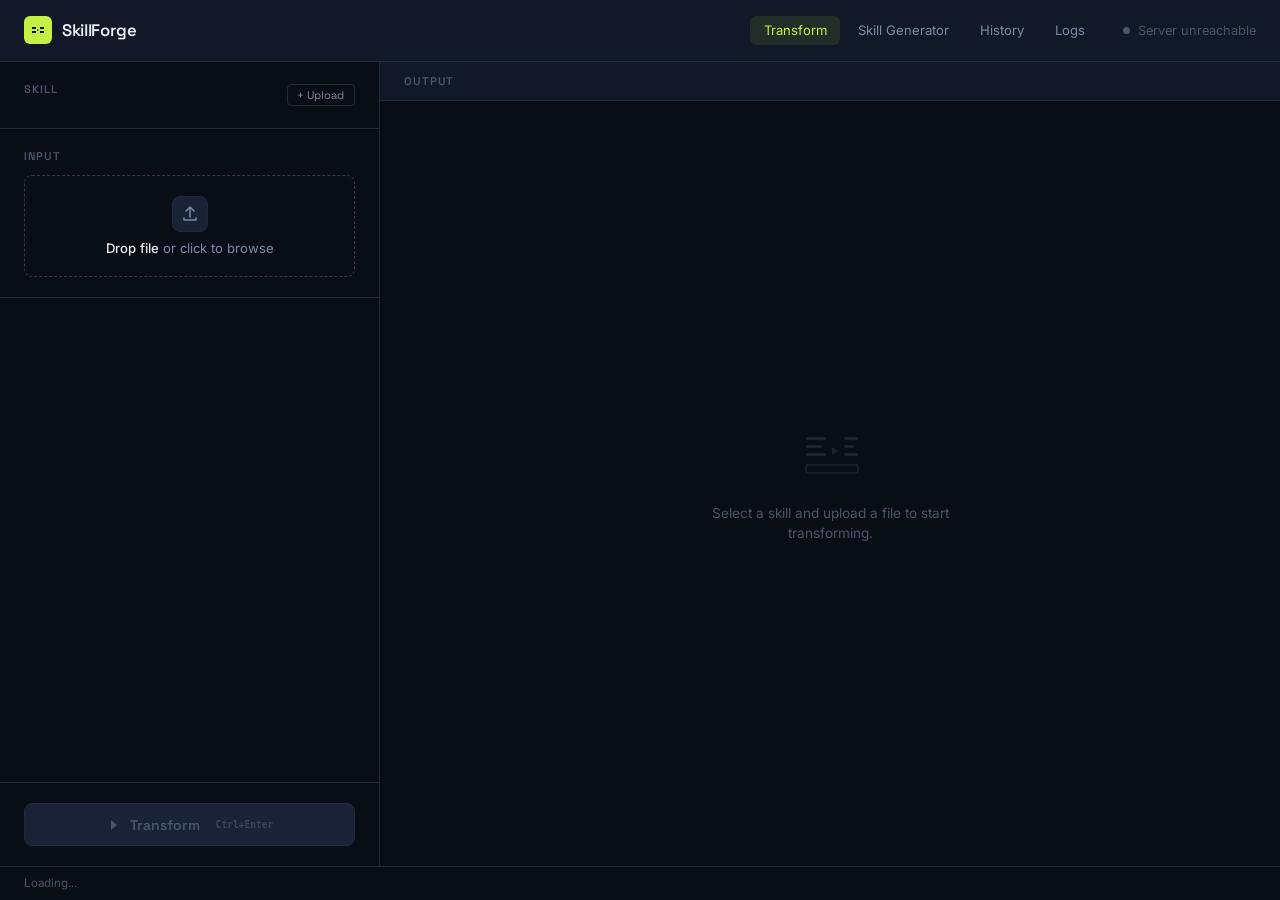
==== commit f492ff8c: "feat(ui): auto-corrected badge, job reconnect, input/output compare, row selector & history page Co-" ====
--- a/templates/index.html
+++ b/templates/index.html
@@ -23,6 +23,7 @@
             <div class="nav-links">
                 <a href="/" class="nav-link active">Transform</a>
                 <a href="/generator" class="nav-link">Skill Generator</a>
+                <a href="/history" class="nav-link">History</a>
                 <a href="#" class="nav-link" onclick="event.preventDefault(); toggleLogPanel()">Logs</a>
             </div>
             <div class="header-status">
@@ -70,7 +71,13 @@
         <!-- Right: Output -->
         <div class="output">
             <div class="output-header">
-                <div class="panel-label">Output</div>
+                <div style="display:flex;align-items:center;gap:0.85rem;">
+                    <div class="panel-label" id="outputLabel">Output</div>
+                    <div class="view-toggle" id="viewToggle" style="display:none;">
+                        <button class="view-tab" data-view="input" onclick="setView('input')">Input</button>
+                        <button class="view-tab active" data-view="output" onclick="setView('output')">Output</button>
+                    </div>
+                </div>
                 <div id="outputActions"></div>
             </div>
             <div class="pipeline-bar" id="pipelineBar"></div>
@@ -304,23 +311,27 @@
             document.getElementById('processBtn').disabled = !(selectedSkill && selectedFile);
         }
 
-        // --- Process ---
+        // --- Process (job-based: survives page reload / navigation) ---
+        const JOB_KEY = 'skillforge_active_job';
+        let pollTimer = null;
+
+        function setBusy(on) {
+            document.getElementById('emptyState').style.display = on ? 'none' : '';
+            document.getElementById('resultContent').style.display = on ? 'none' : 'block';
+            document.getElementById('loadingState').classList.toggle('visible', on);
+            document.getElementById('pipelineBar').classList.toggle('active', on);
+            document.getElementById('processBtn').disabled = on;
+            if (on) {
+                document.getElementById('outputActions').innerHTML = '';
+                document.getElementById('viewToggle').style.display = 'none';
+                document.getElementById('outputLabel').style.display = '';
+            }
+        }
+
         async function processFile() {
             const btn = document.getElementById('processBtn');
             if (btn.disabled) return;
-
-            const emptyState = document.getElementById('emptyState');
-            const loadingState = document.getElementById('loadingState');
-            const resultContent = document.getElementById('resultContent');
-            const pipelineBar = document.getElementById('pipelineBar');
-            const outputActions = document.getElementById('outputActions');
-
-            btn.disabled = true;
-            emptyState.style.display = 'none';
-            resultContent.style.display = 'none';
-            loadingState.classList.add('visible');
-            pipelineBar.classList.add('active');
-            outputActions.innerHTML = '';
+            setBusy(true);
 
             const formData = new FormData();
             formData.append('file', selectedFile);
@@ -329,51 +340,176 @@
             try {
                 const res = await fetch('/api/process', { method: 'POST', body: formData });
                 const data = await res.json();
-
-                loadingState.classList.remove('visible');
-                pipelineBar.classList.remove('active');
-                resultContent.style.display = 'block';
-
-                if (data.error) {
-                    resultContent.innerHTML = `<div class="error-box">${escapeHtml(data.error)}</div>`;
-                    if (data.raw_output) {
-                        resultContent.innerHTML += `<pre class="result-text-output" style="margin-top:0.75rem">${escapeHtml(data.raw_output)}</pre>`;
+                if (data.error || !data.job_id) {
+                    finishBusy();
+                    showResult({ error: data.error || 'Failed to start job' });
+                    showToast('Transform failed', true);
+                    return;
+                }
+                // Persist the job id so any page reload/navigation can reconnect.
+                sessionStorage.setItem(JOB_KEY, data.job_id);
+                pollJob(data.job_id);
+            } catch (err) {
+                finishBusy();
+                showResult({ error: 'Connection failed: ' + err.message });
+                showToast('Connection failed', true);
+            }
+        }
+
+        // Poll a running job until it finishes. Safe to call on page load to reconnect.
+        // isResume = true when reconnecting after navigation (suppresses toasts and
+        // treats a missing job as "nothing to show" rather than an error).
+        async function pollJob(jobId, isResume) {
+            clearTimeout(pollTimer);
+            try {
+                const res = await fetch('/api/jobs/' + jobId);
+                if (res.status === 404) {
+                    // Job gone (server restarted or pruned). Stop tracking it.
+                    sessionStorage.removeItem(JOB_KEY);
+                    if (isResume) {
+                        showEmpty();  // nothing to restore — just show the empty state
+                    } else {
+                        finishBusy();
+                        showResult({ error: 'This job expired or was not found (the server may have restarted).' });
                     }
-                    showToast('Transform failed', true);
-                } else if (data.files) {
-                    let html = `<div class="result-badge"><svg viewBox="0 0 12 12" fill="none"><path d="M10 3L4.5 8.5 2 6" stroke="currentColor" stroke-width="1.5" stroke-linecap="round" stroke-linejoin="round"/></svg>${data.files.length} files generated</div>`;
-                    data.files.forEach(f => {
-                        html += `<div class="file-section-label">${escapeHtml(f.file)}<a class="btn-download-sm" href="${f.download}" download><svg viewBox="0 0 14 14" fill="none"><path d="M7 2v8M4 7l3 3 3-3M2 12h10" stroke="currentColor" stroke-width="1.3" stroke-linecap="round" stroke-linejoin="round"/></svg></a></div>`;
-                        html += renderTable(f.preview, f.row_count);
-                    });
-                    html += renderValidation(data.validation);
-                    resultContent.innerHTML = html;
-                    if (data.download_zip) {
-                        outputActions.innerHTML = `<a class="btn-download" href="${data.download_zip}" download><svg viewBox="0 0 14 14" fill="none"><path d="M7 2v8M4 7l3 3 3-3M2 12h10" stroke="currentColor" stroke-width="1.3" stroke-linecap="round" stroke-linejoin="round"/></svg>Download ZIP</a>`;
-                    }
-                    showToast(`${data.files.length} files generated`);
-                } else if (data.preview) {
-                    let html = `<div class="result-badge"><svg viewBox="0 0 12 12" fill="none"><path d="M10 3L4.5 8.5 2 6" stroke="currentColor" stroke-width="1.5" stroke-linecap="round" stroke-linejoin="round"/></svg>Transform complete</div>`;
-                    html += renderTable(data.preview, data.row_count);
-                    html += renderValidation(data.validation);
-                    resultContent.innerHTML = html;
-                    if (data.download) {
-                        outputActions.innerHTML = `<a class="btn-download" href="${data.download}" download><svg viewBox="0 0 14 14" fill="none"><path d="M7 2v8M4 7l3 3 3-3M2 12h10" stroke="currentColor" stroke-width="1.3" stroke-linecap="round" stroke-linejoin="round"/></svg>Download</a>`;
-                    }
-                    showToast('Transform complete');
-                } else if (data.result) {
-                    resultContent.innerHTML = `<div class="result-badge"><svg viewBox="0 0 12 12" fill="none"><path d="M10 3L4.5 8.5 2 6" stroke="currentColor" stroke-width="1.5" stroke-linecap="round" stroke-linejoin="round"/></svg>Analysis complete</div><pre class="result-text-output">${escapeHtml(data.result)}</pre>`;
-                    showToast('Analysis complete');
+                    return;
+                }
+                const job = await res.json();
+                if (job.status === 'processing') {
+                    setBusy(true);  // keep/restore the loading state (e.g. after reconnect)
+                    pollTimer = setTimeout(() => pollJob(jobId), 2000);
+                    return;
+                }
+                // Finished: KEEP the job id in sessionStorage so the result can be
+                // restored again if the user navigates away and comes back.
+                finishBusy();
+                if (job.status === 'error') {
+                    showResult({ error: job.error });
+                    if (!isResume) showToast('Transform failed', true);
+                } else {
+                    showResult(job.result);
+                    if (!isResume) showToast(job.result && job.result.files
+                        ? `${job.result.files.length} files generated` : 'Transform complete');
                 }
             } catch (err) {
-                loadingState.classList.remove('visible');
-                pipelineBar.classList.remove('active');
-                resultContent.style.display = 'block';
-                resultContent.innerHTML = `<div class="error-box">Connection failed: ${escapeHtml(err.message)}</div>`;
-                showToast('Connection failed', true);
-            }
-
-            btn.disabled = false;
+                // Transient network error — keep trying.
+                pollTimer = setTimeout(() => pollJob(jobId, isResume), 2000);
+            }
+        }
+
+        function showEmpty() {
+            clearTimeout(pollTimer);
+            document.getElementById('loadingState').classList.remove('visible');
+            document.getElementById('pipelineBar').classList.remove('active');
+            document.getElementById('resultContent').style.display = 'none';
+            document.getElementById('emptyState').style.display = '';
+            document.getElementById('viewToggle').style.display = 'none';
+            document.getElementById('outputLabel').style.display = '';
+            document.getElementById('processBtn').disabled = !(selectedSkill && selectedFile);
+        }
+
+        function finishBusy() {
+            document.getElementById('loadingState').classList.remove('visible');
+            document.getElementById('pipelineBar').classList.remove('active');
+            document.getElementById('resultContent').style.display = 'block';
+            document.getElementById('processBtn').disabled = !(selectedSkill && selectedFile);
+        }
+
+        // Reconnect to an in-flight job when the Transform page (re)loads.
+        function resumeActiveJob() {
+            const jobId = sessionStorage.getItem(JOB_KEY);
+            if (jobId) {
+                setBusy(true);
+                pollJob(jobId, true);  // isResume: restore a running OR finished job
+            }
+        }
+
+        // Current result + which view (output/input) is showing, so the toggle
+        // and reconnect can re-render without re-fetching.
+        let lastResult = null;
+        let currentView = 'output';
+
+        function showResult(data) {
+            lastResult = data;
+            currentView = 'output';
+            document.getElementById('emptyState').style.display = 'none';
+            // The input/output toggle only makes sense for a successful CSV transform
+            // that carries an input preview.
+            const canToggle = data && !data.error && (data.files || data.preview) && data.input_preview;
+            const toggle = document.getElementById('viewToggle');
+            toggle.style.display = canToggle ? '' : 'none';
+            // Avoid showing "Output" twice: hide the static label when the toggle is up.
+            document.getElementById('outputLabel').style.display = canToggle ? 'none' : '';
+            document.querySelectorAll('.view-tab').forEach(t => t.classList.toggle('active', t.dataset.view === 'output'));
+            renderCurrentView();
+        }
+
+        function setView(view) {
+            if (!lastResult || view === currentView) return;
+            currentView = view;
+            document.querySelectorAll('.view-tab').forEach(t => t.classList.toggle('active', t.dataset.view === view));
+            renderCurrentView();
+        }
+
+        function renderCurrentView() {
+            if (currentView === 'input') renderInputView(lastResult);
+            else renderOutputView(lastResult);
+        }
+
+        function renderInputView(data) {
+            const resultContent = document.getElementById('resultContent');
+            document.getElementById('outputActions').innerHTML = '';  // no download for source
+            resultContent.style.display = 'block';
+            if (!data.input_preview) {
+                resultContent.innerHTML = '<div class="history-empty">Source input is not available for this result.</div>';
+                return;
+            }
+            let html = `<div class="result-badge"><svg viewBox="0 0 12 12" fill="none"><path d="M2 3h8M2 6h8M2 9h5" stroke="currentColor" stroke-width="1.3" stroke-linecap="round"/></svg>Source input${data.input_filename ? ' &middot; ' + escapeHtml(data.input_filename) : ''}</div>`;
+            html += renderTable(data.input_preview, data.input_row_count);
+            resultContent.innerHTML = html;
+        }
+
+        function renderOutputView(data) {
+            const resultContent = document.getElementById('resultContent');
+            const outputActions = document.getElementById('outputActions');
+            resultContent.style.display = 'block';
+            outputActions.innerHTML = '';
+
+            if (!data || data.error) {
+                resultContent.innerHTML = `<div class="error-box">${escapeHtml((data && data.error) || 'Unknown error')}</div>`;
+                if (data && data.raw_output) {
+                    resultContent.innerHTML += `<pre class="result-text-output" style="margin-top:0.75rem">${escapeHtml(data.raw_output)}</pre>`;
+                }
+            } else if (data.files) {
+                let html = `<div class="result-badge"><svg viewBox="0 0 12 12" fill="none"><path d="M10 3L4.5 8.5 2 6" stroke="currentColor" stroke-width="1.5" stroke-linecap="round" stroke-linejoin="round"/></svg>${data.files.length} files generated</div>`;
+                html += renderCorrectionBadge(data);
+                data.files.forEach(f => {
+                    html += `<div class="file-section-label">${escapeHtml(f.file)}<a class="btn-download-sm" href="${f.download}" download><svg viewBox="0 0 14 14" fill="none"><path d="M7 2v8M4 7l3 3 3-3M2 12h10" stroke="currentColor" stroke-width="1.3" stroke-linecap="round" stroke-linejoin="round"/></svg></a></div>`;
+                    html += renderTable(f.preview, f.row_count);
+                });
+                html += renderValidation(data.validation);
+                resultContent.innerHTML = html;
+                if (data.download_zip) {
+                    outputActions.innerHTML = `<a class="btn-download" href="${data.download_zip}" download><svg viewBox="0 0 14 14" fill="none"><path d="M7 2v8M4 7l3 3 3-3M2 12h10" stroke="currentColor" stroke-width="1.3" stroke-linecap="round" stroke-linejoin="round"/></svg>Download ZIP</a>`;
+                }
+            } else if (data.preview) {
+                let html = `<div class="result-badge"><svg viewBox="0 0 12 12" fill="none"><path d="M10 3L4.5 8.5 2 6" stroke="currentColor" stroke-width="1.5" stroke-linecap="round" stroke-linejoin="round"/></svg>Transform complete</div>`;
+                html += renderCorrectionBadge(data);
+                html += renderTable(data.preview, data.row_count);
+                html += renderValidation(data.validation);
+                resultContent.innerHTML = html;
+                if (data.download) {
+                    outputActions.innerHTML = `<a class="btn-download" href="${data.download}" download><svg viewBox="0 0 14 14" fill="none"><path d="M7 2v8M4 7l3 3 3-3M2 12h10" stroke="currentColor" stroke-width="1.3" stroke-linecap="round" stroke-linejoin="round"/></svg>Download</a>`;
+                }
+            } else if (data.result) {
+                resultContent.innerHTML = `<div class="result-badge"><svg viewBox="0 0 12 12" fill="none"><path d="M10 3L4.5 8.5 2 6" stroke="currentColor" stroke-width="1.5" stroke-linecap="round" stroke-linejoin="round"/></svg>Analysis complete</div><pre class="result-text-output">${escapeHtml(data.result)}</pre>`;
+            }
+        }
+
+        function renderCorrectionBadge(data) {
+            if (!data.corrected) return '';
+            const n = data.attempts || 2;
+            return `<div class="correction-badge" title="Output failed validation and was automatically re-generated by the self-correction loop">✨ Auto-corrected &middot; ${n} attempt${n > 1 ? 's' : ''}</div>`;
         }
 
         function renderValidation(validation) {
@@ -415,19 +551,41 @@
                 </div>`;
         }
 
+        // How many preview rows to show per table (shared across all tables/views).
+        let rowLimit = 10;
+
+        function setRowLimit(v) {
+            rowLimit = v === 'all' ? Infinity : parseInt(v, 10);
+            renderCurrentView();  // re-render tables with the new limit
+        }
+
         function renderTable(preview, rowCount) {
             if (!preview || !preview.length) return '<p style="color:var(--text-muted)">No data</p>';
             const cols = Object.keys(preview[0]);
+            const total = rowCount || preview.length;
+            const shown = rowLimit === Infinity ? preview : preview.slice(0, rowLimit);
+
             let html = '<div class="table-container"><div class="table-scroll"><table><thead><tr>';
             cols.forEach(c => html += `<th>${escapeHtml(c)}</th>`);
             html += '</tr></thead><tbody>';
-            preview.forEach(row => {
+            shown.forEach(row => {
                 html += '<tr>';
                 cols.forEach(c => html += `<td>${escapeHtml(String(row[c] ?? ''))}</td>`);
                 html += '</tr>';
             });
             html += '</tbody></table></div>';
-            html += `<div class="table-footer"><span>${rowCount || preview.length} rows</span></div></div>`;
+
+            // Row-count selector (only when there's more than the smallest option).
+            if (total > 10) {
+                const opts = [10, 25, 50].map(n =>
+                    `<option value="${n}"${rowLimit === n ? ' selected' : ''}>${n}</option>`).join('')
+                    + `<option value="all"${rowLimit === Infinity ? ' selected' : ''}>All</option>`;
+                html += `<div class="table-footer"><span>Showing ${shown.length} of ${total} rows</span>`
+                    + `<label class="row-select">Rows <select onchange="setRowLimit(this.value)">${opts}</select></label></div>`;
+            } else {
+                html += `<div class="table-footer"><span>${total} rows</span></div>`;
+            }
+            html += '</div>';
             return html;
         }
 
@@ -591,6 +749,10 @@
                 processFile();
             }
         });
+
+        // Reconnect to an in-flight transform after reload/navigation.
+        // Runs last so all functions and JOB_KEY are initialized.
+        resumeActiveJob();
     </script>
 </body>
 </html>
--- a/static/style.css
+++ b/static/style.css
@@ -607,6 +607,114 @@
 }
 .result-badge svg { width: 12px; height: 12px; }
 
+.correction-badge {
+    display: inline-flex;
+    align-items: center;
+    gap: 0.375rem;
+    padding: 0.3rem 0.65rem;
+    margin: 0 0 1rem 0.5rem;
+    background: rgba(139, 92, 246, 0.12);
+    border: 1px solid rgba(139, 92, 246, 0.4);
+    border-radius: 5px;
+    font-family: 'Space Grotesk', sans-serif;
+    font-size: 0.75rem;
+    font-weight: 500;
+    color: #a78bfa;
+    cursor: default;
+}
+
+/* Output/Input view toggle */
+.view-toggle {
+    display: inline-flex;
+    border: 1px solid var(--border);
+    border-radius: 6px;
+    overflow: hidden;
+}
+.view-tab {
+    background: transparent;
+    border: none;
+    color: var(--text-secondary);
+    font-family: 'Space Grotesk', sans-serif;
+    font-size: 0.75rem;
+    font-weight: 500;
+    padding: 0.3rem 0.7rem;
+    cursor: pointer;
+    transition: background 0.15s, color 0.15s;
+}
+.view-tab:hover { color: var(--text-primary, #e6edf7); }
+.view-tab.active {
+    background: var(--accent-dim);
+    color: var(--accent);
+}
+
+/* History page */
+.btn-refresh {
+    background: var(--surface, #141a26);
+    border: 1px solid var(--border);
+    color: var(--text-secondary);
+    border-radius: 6px;
+    padding: 0.45rem 0.8rem;
+    font-family: 'Space Grotesk', sans-serif;
+    font-size: 0.8rem;
+    cursor: pointer;
+}
+.btn-refresh:hover { color: var(--text-primary, #e6edf7); border-color: var(--accent-mid); }
+.history-empty {
+    color: var(--text-secondary);
+    text-align: center;
+    padding: 3rem 1rem;
+    font-size: 0.9rem;
+}
+.history-card {
+    border: 1px solid var(--border);
+    border-radius: 10px;
+    padding: 1rem 1.15rem;
+    margin-bottom: 0.85rem;
+    background: var(--surface, #0f141e);
+}
+.history-card-head {
+    display: flex;
+    align-items: center;
+    justify-content: space-between;
+    margin-bottom: 0.75rem;
+}
+.history-job {
+    font-family: 'JetBrains Mono', monospace;
+    font-size: 0.82rem;
+    color: var(--accent);
+    font-weight: 500;
+}
+.history-count {
+    margin-left: 0.6rem;
+    font-size: 0.72rem;
+    color: var(--text-secondary);
+    text-transform: uppercase;
+    letter-spacing: 0.05em;
+}
+.history-time {
+    font-size: 0.78rem;
+    color: var(--text-secondary);
+    font-family: 'JetBrains Mono', monospace;
+}
+.history-files { display: flex; flex-direction: column; gap: 0.4rem; }
+.history-file {
+    display: flex;
+    align-items: center;
+    gap: 0.6rem;
+    padding: 0.5rem 0.7rem;
+    border: 1px solid var(--border);
+    border-radius: 6px;
+    text-decoration: none;
+    color: var(--text-primary, #e6edf7);
+    font-size: 0.82rem;
+    transition: border-color 0.15s;
+}
+.history-file:hover { border-color: var(--accent-mid); }
+.history-file-name { flex: 1; font-family: 'JetBrains Mono', monospace; font-size: 0.78rem; }
+.history-file-size { color: var(--text-secondary); font-size: 0.72rem; }
+.history-file svg { width: 14px; height: 14px; color: var(--accent); }
+.history-actions { margin-top: 0.85rem; }
+
 /* Table */
 .table-container { border: 1px solid var(--border); border-radius: 8px; overflow: hidden; }
 .table-scroll { max-height: 340px; overflow: auto; }
@@ -644,6 +752,26 @@
     background: var(--bg-elevated);
 }
 .table-footer span { font-size: 0.75rem; color: var(--text-muted); }
+.row-select {
+    display: inline-flex;
+    align-items: center;
+    gap: 0.4rem;
+    font-size: 0.72rem;
+    color: var(--text-secondary);
+    text-transform: uppercase;
+    letter-spacing: 0.05em;
+}
+.row-select select {
+    background: var(--bg-elevated, #141a26);
+    color: var(--text-primary, #e6edf7);
+    border: 1px solid var(--border);
+    border-radius: 5px;
+    padding: 0.2rem 0.4rem;
+    font-family: 'JetBrains Mono', monospace;
+    font-size: 0.72rem;
+    cursor: pointer;
+}
+.row-select select:focus { outline: none; border-color: var(--accent-mid); }
 
 /* Download */
 .btn-download {
